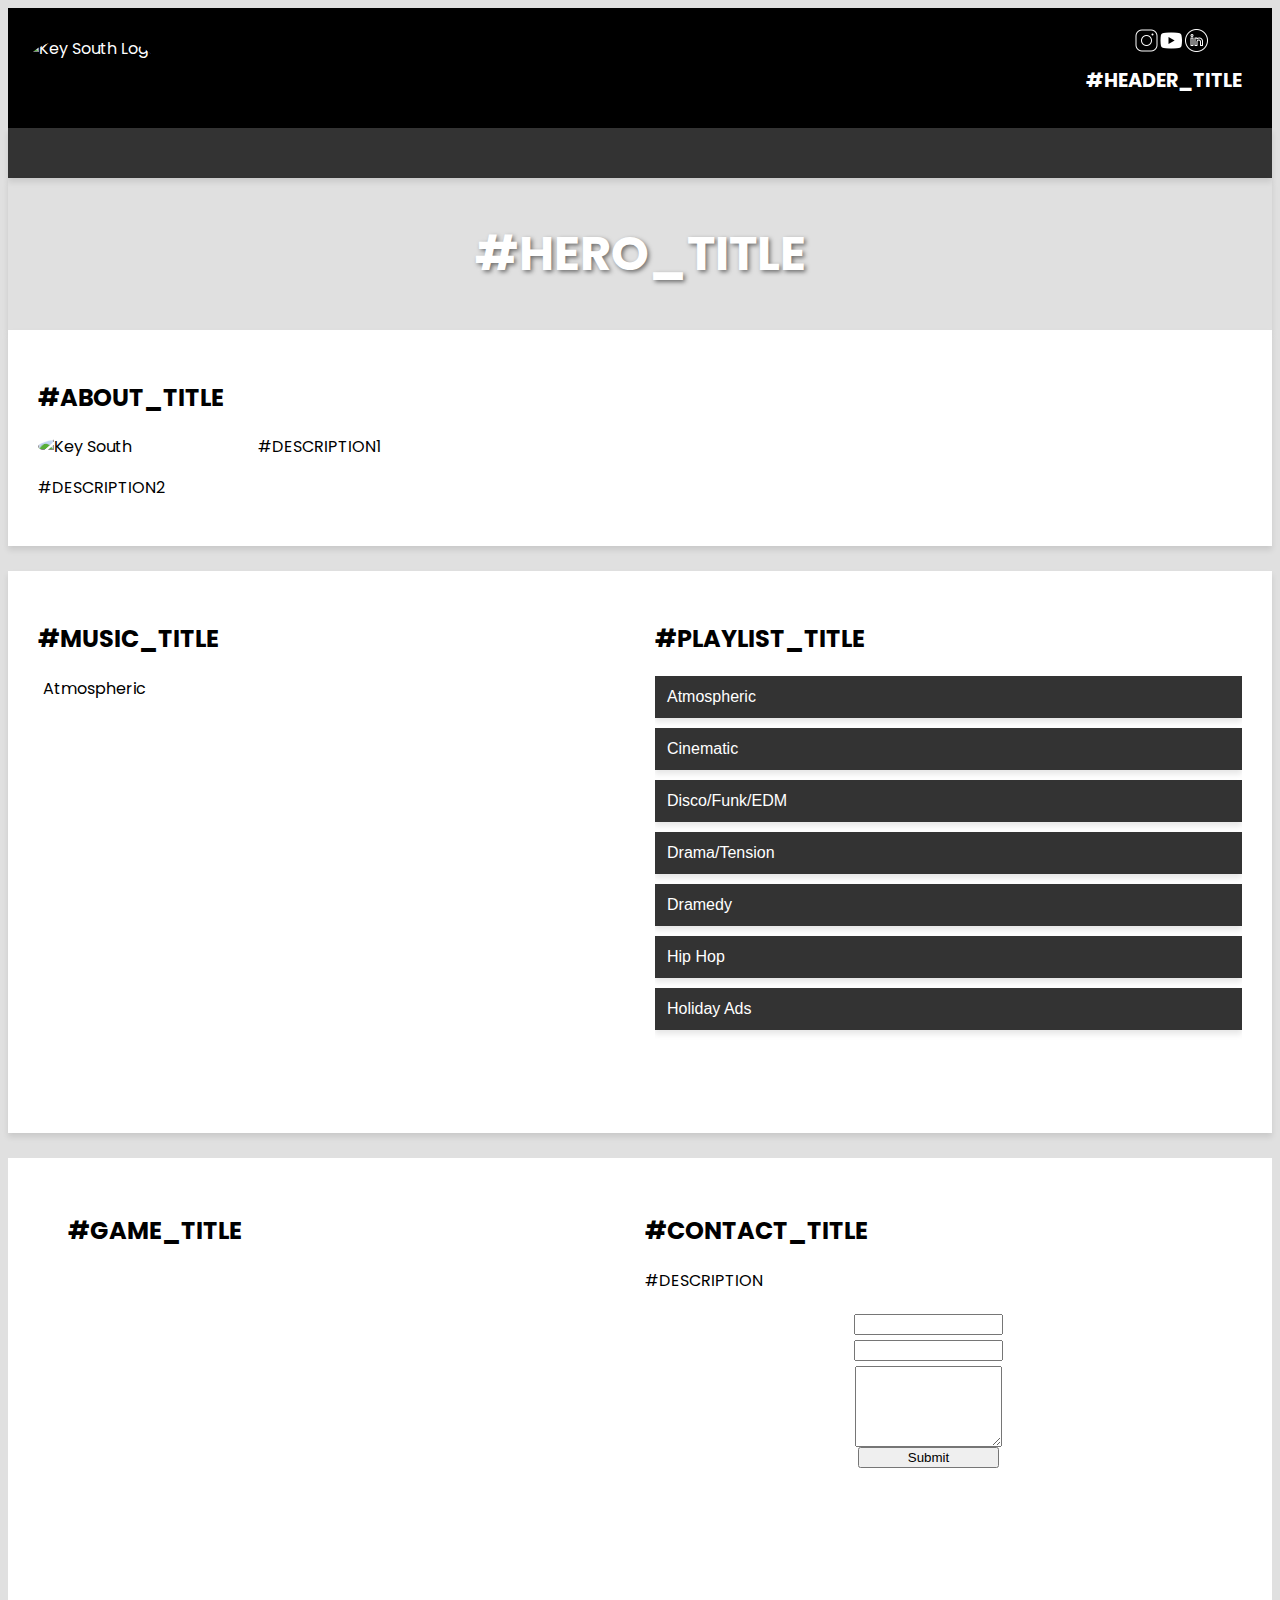
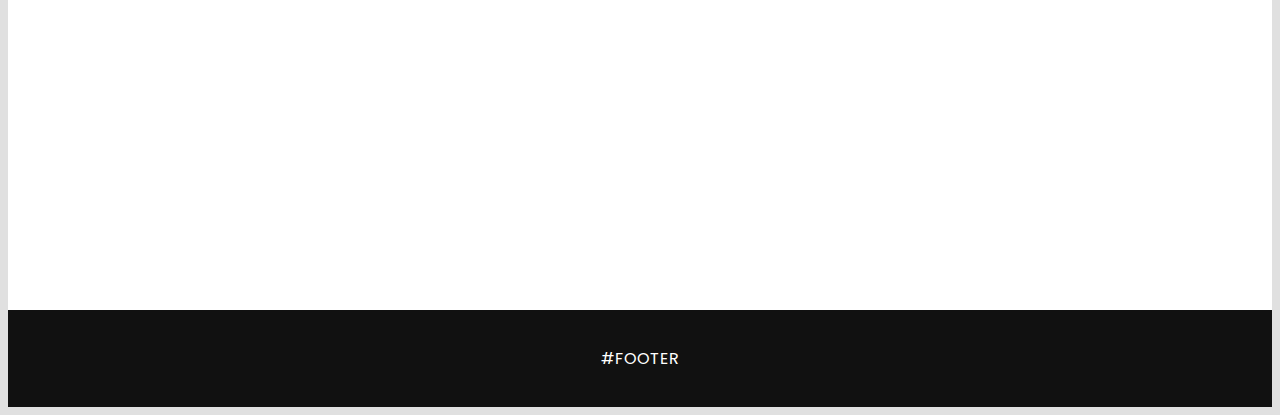
==== index.html @ bb74973c "updates" ====
<!DOCTYPE html>
<html lang="en">
<head>
  <meta charset="UTF-8">
  <meta name="viewport" content="width=device-width, initial-scale=1.0">
  <title>Key South - Music Composer</title>
  <link rel="preconnect" href="https://fonts.googleapis.com">
  <link rel="preconnect" href="https://fonts.gstatic.com" crossorigin>
  <link href="https://fonts.googleapis.com/css?family=Poppins&display=swap" rel="stylesheet">
  <link href="/css/styles.css" rel="stylesheet">
  <script src="scripts/main.js" defer></script>
  <script src="https://www.google.com/recaptcha/api.js" async defer></script>
</head>
<body>
  <header>
    <img src="img/key south logo.png" alt="Key South Logo">
    <div>
      <div class="social-media">
        <a href="#" target="_blank" class="instagram" aria-label="Instagram" style="background-image: url('img/instagram-icon.png');"></a>
        <a href="#" target="_blank" class="youtube" aria-label="YouTube" style="background-image: url('img/youtube-icon.png');"></a>
        <a href="#" target="_blank" class="linkedin" aria-label="LinkedIn" style="background-image: url('img/linkedin-icon.png');"></a>
      </div>
      <h1>#HEADER_TITLE</h1>
    </div>
  </header>
  <nav>
    <a href="#about" class="nav-button"></a>
    <a href="#music" class="nav-button"></a>
    <a href="#contact" class="nav-button"></a>
  </nav>
  <section id="hero" style="background-image: url('img/Best-Epic-Music-Tracks.avif');">
    <h2>
      <span>#HERO_TITLE</span>
    </h2>
  </section>  
  <section id="about">
    <h2>#ABOUT_TITLE</h2>
    <img src="img/Profile.jpg" alt="Key South">
    <p>
      #DESCRIPTION1
    </p>
    <p>
      #DESCRIPTION2
    </p>
    <div class="clear"></div>
  </section>
  <br />
  <section id="music">
    <div id="player">
      <h2>#MUSIC_TITLE</h2>
      <!-- Add the now playing labels here -->
      <div class="now-playing">
        <span class="now-playing-label"></span>
        <span id="playlist-name">Atmospheric</span>
      </div>
      <iframe id="disco-playlist" name="disco-playlist" allowfullscreen frameborder="0" class="disco-embed" src="https://ensource-one-llc.disco.ac/e/p/13102854?download=false&s=IC1NhP86jCyRryVDad3Dzv-uoXY%3AMqvPhbuG&artwork=true&color=%2332B57C&theme=white" width="100%" height="395"></iframe>
      
      <div id="spinner-overlay">
        <div id="spinner">
          <div></div>
        </div>
      </div>
    </div>
    <div id="playlist">
      <h2>#PLAYLIST_TITLE</h2>
      <div id="playlist-container">
        <!-- Playlist buttons will be generated here -->
      </div>
    </div>
  </section>
  <br />
  <section id="contact">
    <div id="wordle">
      <h2>#GAME_TITLE</h2>
      <iframe src="https://www.nytimes.com/games/wordle/index.html" width="100%" height="600" frameborder="0"></iframe>
    </div>
    <div id="contact-form">
      <h2>#CONTACT_TITLE</h2>
      <p>#DESCRIPTION</p>
    <form action="https://formspree.io/f/xjvdodnz" method="POST">
      <label for="name"></label>
      <input type="text" id="name" name="name" required>  
      <label for="email"></label>
      <input type="email" id="email" name="email" required>
      <input type="text" name="honeypot" id="honeypot" style="display:none;">

      <label for="message"></label>
      <textarea id="message" name="message" rows="5" cols="40" required></textarea>
      <!-- reCaptcha, just before the submit button -->
      <div class="g-recaptcha" data-sitekey="6LdzvQolAAAAALzjyNTh4smL-ViNUldTHqeiOvYs"></div>
      <input type="submit" value="Submit">
    </form>
    </div>
  </section>
  <footer>
    <p>#FOOTER</p>
  </footer>
</body>
</html>
---- css/styles.css ----
body {
    font-family: 'Poppins', Arial, sans-serif;
    background-color: #e0e0e0;
    -webkit-animation-delay: 0.1s;
    -webkit-animation-name: fontfix;
    -webkit-animation-duration: 0.1s;
    -webkit-animation-iteration-count: 1;
    -webkit-animation-timing-function: linear;
  }
  
  header {
    display: flex;
    align-items: center;
    justify-content: space-between;
    padding: 15px;
    background-color: #000000;
    color: #fff;
    height: 90px; /* Adjust height to accommodate social media icons */
  }
  
  header img {
    height: 65px;
    border-radius: 50%;
  }
  
  header h1 {
    margin-right: 15px;
    font-size: 1.2rem; /* Adjust font size */
  }
  
  header .social-media {
    display: flex;
    align-items: center; /* Add this to center align the items vertically */
    justify-content: center; /* Add this to center align the items horizontally */
    height: 50%;
  }
  
  header .social-media a {
    display: inline-block;
    width: 25px;
    height: 25px;
    text-align: right;
    background-size: contain;
    background-repeat: no-repeat;
    background-position: center;
  }
  
  /* header .social-media a.instagram {
    background-image: url('https://github.com/gt2baller/gt2baller.github.io/blob/main/img/instagram-icon.png');
  }
  
  header .social-media a.youtube {
    background-image: url('https://github.com/gt2baller/gt2baller.github.io/blob/main/img/youtube-icon.png');
  }
  
  header .social-media a.linkedin {
    background-image: url('https://github.com/gt2baller/gt2baller.github.io/blob/main/img/linkedin-icon.png');
  } */
  
  nav {
    display: flex;
    justify-content: space-around;
    background-color: #333;
    padding: 5px;
    height: 40px;
    box-shadow: 0 4px 6px rgba(0, 0, 0, 0.1);
  }
  
  .nav-button {
    color: #fff;
    text-decoration: none;
    display: flex;
    flex-grow: 1;
    height: 100%;
    justify-content: center;
    align-items: center;
  }
  
  .nav-button:hover {
    background-color: #444;
    color: #d5d5d5;
    cursor: pointer;
  }
  
  #hero {
    box-shadow: 0 4px 6px rgba(0, 0, 0, 0.1);
    background-size: contain;
    background-repeat: no-repeat;
    background-position: center;
    display: flex;
    align-items: center;
    justify-content: center;
  }
  
  #hero h2 {
    color: #fff;
    font-size: 3rem;
    text-shadow: 2px 2px 4px rgba(0, 0, 0, 0.5);
  }
  
  #about {
    padding: 30px;
    background-color: #fff;
    box-shadow: 0 4px 6px rgba(0, 0, 0, 0.1);
  }
  
  #about img {
    float: left;
    margin-right: 20px;
    width: 200px;
    border-radius: 50%;
  }
  
  .clear {
    clear: both;
  }
  
  #music {
    padding: 30px;
    background-color: #fff;
    display: flex;
    box-shadow: 0 4px 6px rgba(0, 0, 0, 0.1);
  }
  
  #music #player {
    position: relative;
    flex: 1;
    margin-right: 30px;
  }
  
  #music #playlist {
    flex: 1; 
    height: 450px; 
  }
  #music #playlist #playlist-container {
    height: 100%; 
    overflow-y: auto; 
    overflow-x: hidden;
  }
  
  /* Styles for now playing labels */
  .now-playing {
    display: flex;
    align-items: center;
    margin-top: 15px;
  }

  .now-playing-label {
    color: red;
    font-weight: bold;
    margin-right: 5px;
    animation: pulse 1s infinite;
  }

  @keyframes pulse {
    0% {
      opacity: 1;
    }
    50% {
      opacity: 0.5;
    }
    100% {
      opacity: 1;
    }
  }
  
  #spinner-overlay {
    display: none; 
    position: absolute; 
    top: 0; 
    left: 0; 
    width: 100%; 
    height: 100%; 
    background-color: rgba(255, 255, 255, 0.8); 
    z-index: 100;
  }
  
  #spinner-overlay #spinner {
    position: absolute; 
    top: 50%; 
    left: 50%; 
    transform: translate(-50%, -50%);
  }

  #spinner-overlay #spinner div {
    border: 6px solid #f3f3f3; 
    border-top: 6px solid #e53946; 
    border-radius: 50%; 
    width: 50px; 
    height: 50px; 
    animation: spin 1s linear infinite;
  }
  
  @keyframes spin {
    0% { transform: rotate(0deg); }
    100% { transform: rotate(360deg); }
  }
  
  .playlist-button {
    display: block;
    width: 100%;
    padding: 12px;
    font-size: 16px;
    text-align: left;
    text-decoration: none;
    border: none;
    background-color: #333;
    color: #fff;
    cursor: pointer;
    transition: background-color 0.3s ease;
    box-shadow: 0 4px 6px rgba(0, 0, 0, 0.1);
  }
  
  .playlist-button:hover {
    background-color: #e53946;
  }
  
  .playlist-button + .playlist-button {
    margin-top: 10px;
  }
  
  /*
  Contact Form
  */
  #contact {
    padding: 30px;
    background-color: #fff;
  }

  #contact form {
    display: flex; 
    flex-direction: column; 
    align-items: center;
  }
  

  #contact form label {
    margin-bottom: 5px;
    width: 25%;
  }
  
  #contact form input {
    display: flex; 
    flex-direction: column; 
    align-items: center;
    width: 25%;
  }

  #contact form textarea {
    width: 25%;
  }

  /* Existing CSS */
/* ... */

#contact {
  padding: 30px;
  background-color: #fff;
  display: flex;
}

#contact > div {
  flex: 1;
}

#contact-form {
  padding: 5px;
  padding-right: 30px;
}

#wordle {
  padding: 5px;
  padding-left: 30px;
}

#wordle h3 {
  margin-bottom: 15px;
}

@media (max-width: 768px) {
  #contact {
    flex-direction: column;
  }
  
  #contact > div {
    flex: none;
  }

  #contact-form {
    padding-right: 0;
  }

  #wordle {
    padding-left: 0;
    margin-top: 30px;
  }
}


  /*
  Footer
  */
  
  @-webkit-keyframes fontfix {
    from { opacity: 1; }
    to   { opacity: 1; }
}
  
  footer {
    background-color: #111;
    color: #fff;
    text-align: center;
    padding: 20px;
  }  

  /* Responsive styles for mobile devices */
@media screen and (max-width: 768px) {

    header {
        flex-direction: column;
        height: auto;
      }
    
      header img {
        margin-bottom: 10px;
      }
    
      header h1 {
        font-size: 1rem;
        margin: 0 15px 10px;
      }
    
      header .social-media {
        margin-bottom: 10px;
      }
    
      header .social-media a {
        margin-left: 3px;
        width: 20px;
        height: 20px;
      }
    
    nav {
        flex-wrap: wrap;
        height: auto;
    }
    
    .nav-button {
        flex: 1 1 50%;
        text-align: center;
        padding: 8px;
    }
    
    #hero h2 {
        font-size: 2rem;
        padding: 20px;
    }
    
    #about img {
        float: none;
        margin: 0 auto 20px;
        display: block;
    }
    
    #music {
        flex-direction: column;
    }
    
    #music div {
        margin-right: 0;
        margin-bottom: 30px;
    }
    
    #music div:last-child {
        margin-bottom: 0;
    }
  
    #music #playlist {
      max-height: none;
    }
  
    .playlist-button {
      font-size: 14px;
      padding: 10px;
    }
    
  #contact form label {
    width: 75%;
  }

  #contact form input {
    width: 75%;
  }

  #contact form textarea {
    width: 75%;
  }
}
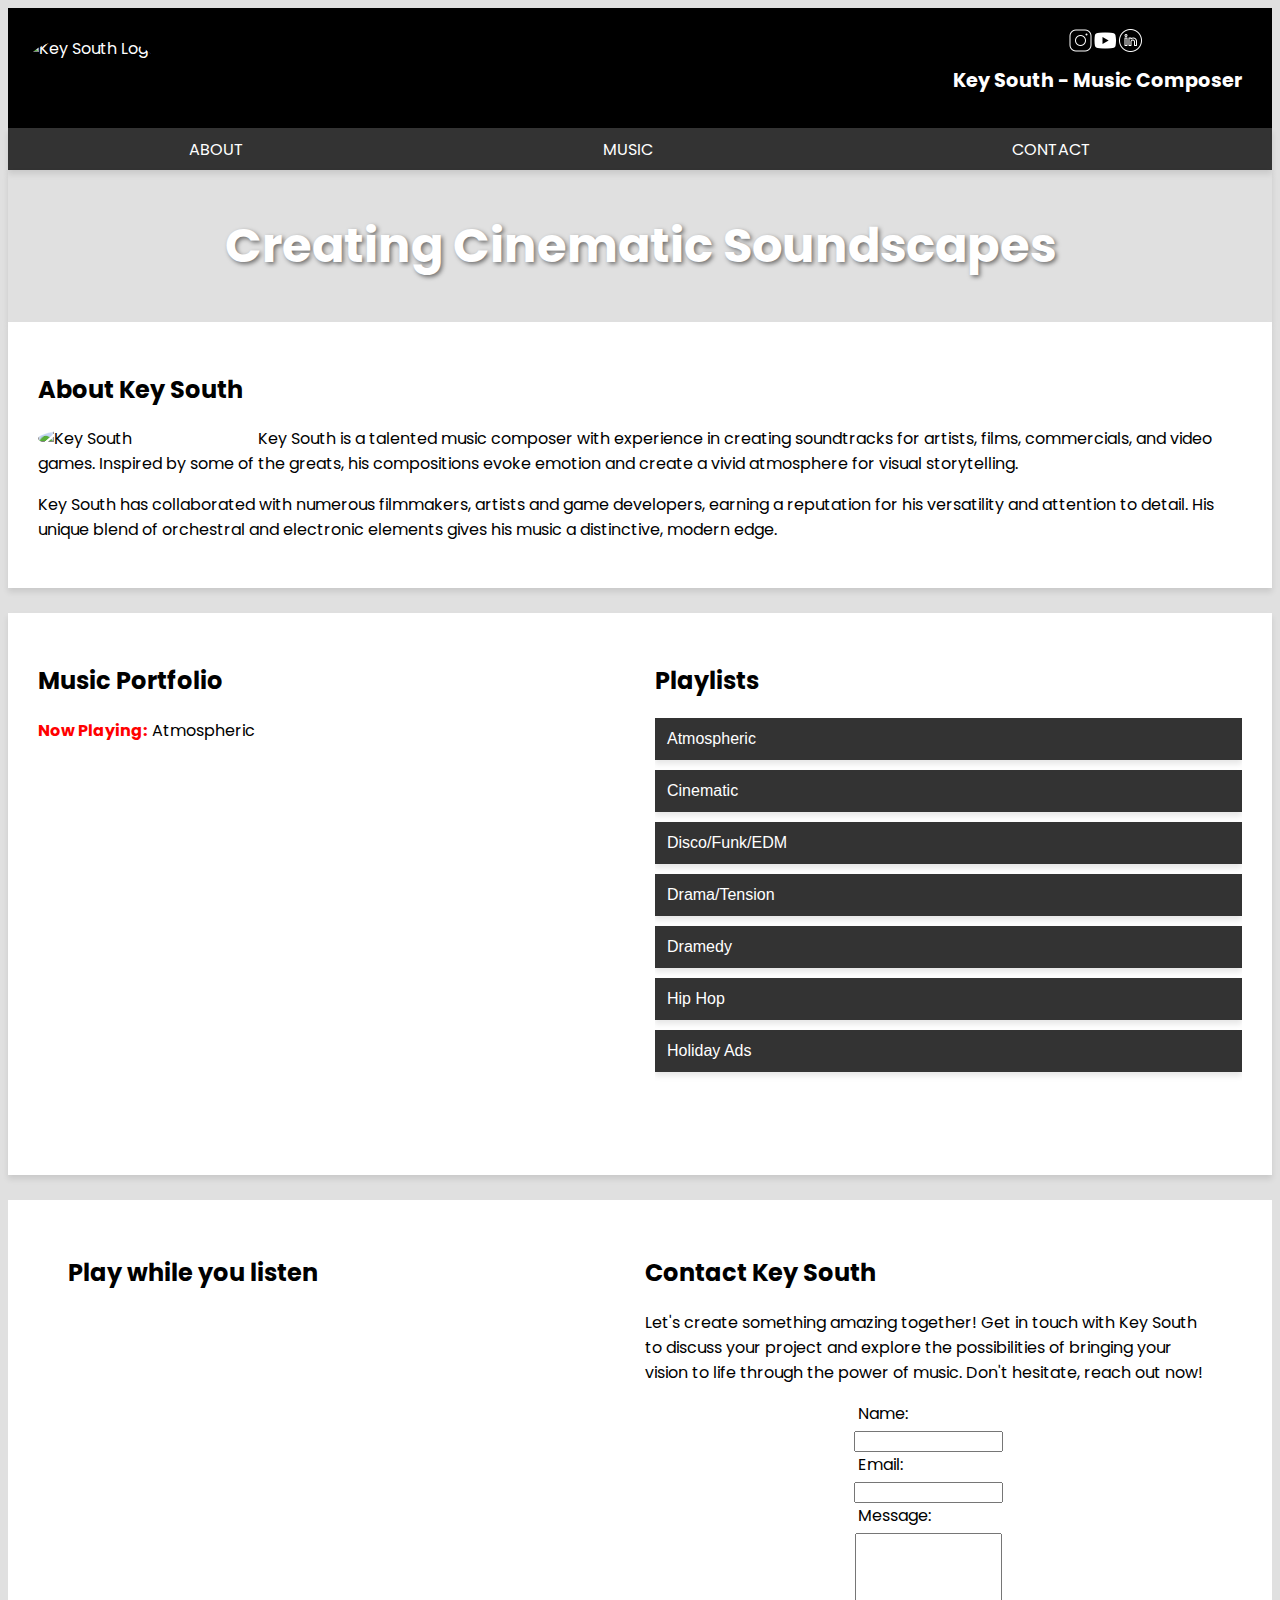
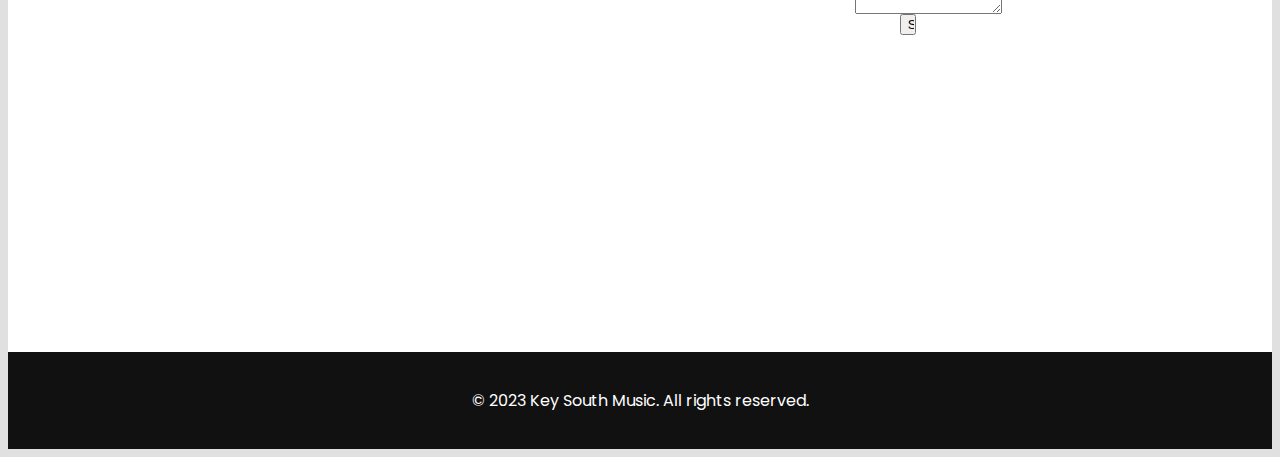
==== commit 1e4b4f84: "updates" ====
--- a/index.html
+++ b/index.html
@@ -24,9 +24,12 @@
     </div>
   </header>
   <nav>
-    <a href="#about" class="nav-button"></a>
-    <a href="#music" class="nav-button"></a>
-    <a href="#contact" class="nav-button"></a>
+    <button id="menu-button" class="menu-button">&#9776;</button>
+    <div id="dropdown-container" class="dropdown-container">
+      <a href="#about" class="nav-button"></a>
+      <a href="#music" class="nav-button"></a>
+      <a href="#contact" class="nav-button"></a>
+    </div>
   </nav>
   <section id="hero" style="background-image: url('img/Best-Epic-Music-Tracks.avif');">
     <h2>
@@ -72,7 +75,7 @@
   <section id="contact">
     <div id="wordle">
       <h2>#GAME_TITLE</h2>
-      <iframe src="https://www.nytimes.com/games/wordle/index.html" width="100%" height="600" frameborder="0"></iframe>
+      <iframe src="assets/WordleMobile" width="100%" height="600" frameborder="0"></iframe>
     </div>
     <div id="contact-form">
       <h2>#CONTACT_TITLE</h2>
@@ -87,7 +90,9 @@
       <label for="message"></label>
       <textarea id="message" name="message" rows="5" cols="40" required></textarea>
       <!-- reCaptcha, just before the submit button -->
+      <span/>
       <div class="g-recaptcha" data-sitekey="6LdzvQolAAAAALzjyNTh4smL-ViNUldTHqeiOvYs"></div>
+      <span/>
       <input type="submit" value="Submit">
     </form>
     </div>
--- a/css/styles.css
+++ b/css/styles.css
@@ -58,10 +58,9 @@
   } */
   
   nav {
-    display: flex;
     justify-content: space-around;
     background-color: #333;
-    padding: 5px;
+    padding: 1px;
     height: 40px;
     box-shadow: 0 4px 6px rgba(0, 0, 0, 0.1);
   }
@@ -71,7 +70,7 @@
     text-decoration: none;
     display: flex;
     flex-grow: 1;
-    height: 100%;
+    height: 40px;
     justify-content: center;
     align-items: center;
   }
@@ -81,6 +80,69 @@
     color: #d5d5d5;
     cursor: pointer;
   }
+
+  .nav-button:nth-child(1) {
+    transition-delay: 0.1s;
+  }
+  
+  .nav-button:nth-child(2) {
+    transition-delay: 0.2s;
+  }
+  
+  .nav-button:nth-child(3) {
+    transition-delay: 0.3s;
+  }
+  
+  .menu-button {
+    display: none;
+    background-color: transparent;
+    border: none;
+    color: #fff;
+    font-size: 24px;
+    cursor: pointer;
+  }
+  
+  .dropdown-container {
+    display: flex;
+  }
+  /* Add this rule for the nav-button when the dropdown-container is active */
+  .dropdown-container.active .nav-button {
+    opacity: 1;
+    transform: translateY(0);
+  }
+  
+  @media screen and (max-width: 768px) { 
+    .nav-button {
+      opacity: 0;
+      transform: translateY(-20px);
+      transition: opacity 0.5s, transform 0.5s;
+    }
+
+    .menu-button {
+      display: block;
+      width: 100%;
+    }
+  
+    .dropdown-container {
+      display: none;
+      flex-direction: column;
+      width: 100%;
+      top: 100%;
+      left: 0;
+      right: 0;
+      z-index: 1;
+    }
+  
+    .dropdown-container a {
+      display: block;
+      padding: 8px 16px;
+    }
+  
+    .dropdown-container.active {
+      display: flex;
+    }
+  }
+  
   
   #hero {
     box-shadow: 0 4px 6px rgba(0, 0, 0, 0.1);
@@ -137,7 +199,7 @@
     overflow-y: auto; 
     overflow-x: hidden;
   }
-  
+
   /* Styles for now playing labels */
   .now-playing {
     display: flex;
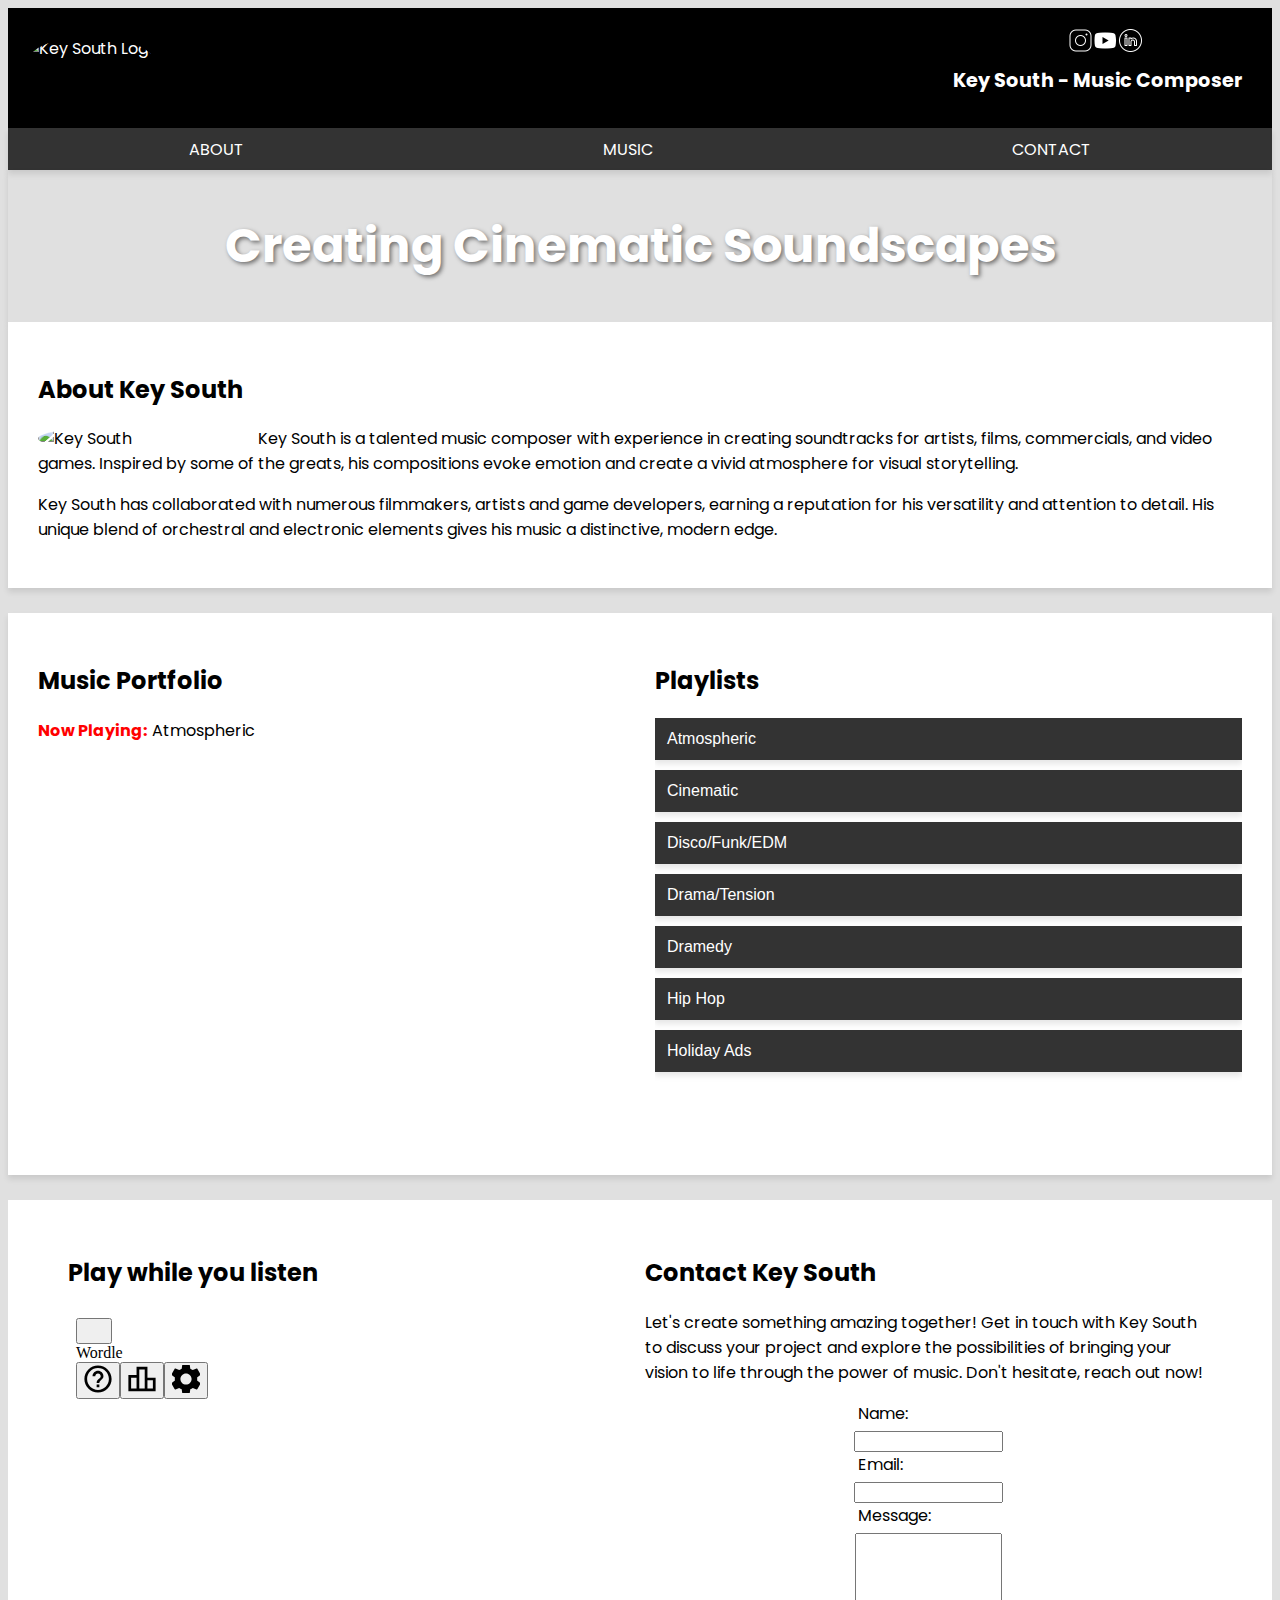
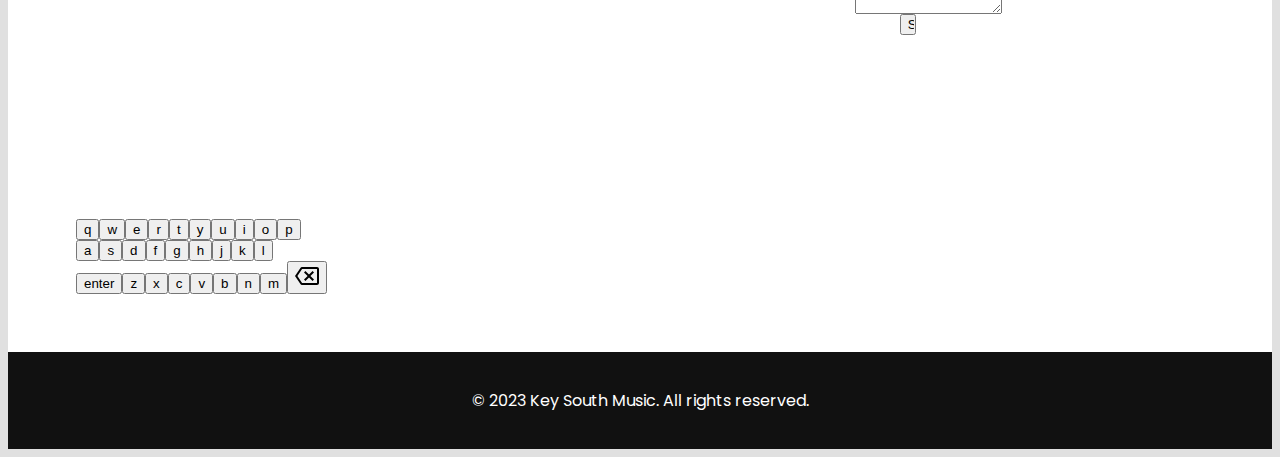
==== commit 7627364a: "updates" ====
--- a/index.html
+++ b/index.html
@@ -75,7 +75,7 @@
   <section id="contact">
     <div id="wordle">
       <h2>#GAME_TITLE</h2>
-      <iframe src="assets/WordleMobile" width="100%" height="600" frameborder="0"></iframe>
+      <iframe src="assets/Wordle.html" width="100%" height="600" frameborder="0"></iframe>
     </div>
     <div id="contact-form">
       <h2>#CONTACT_TITLE</h2>
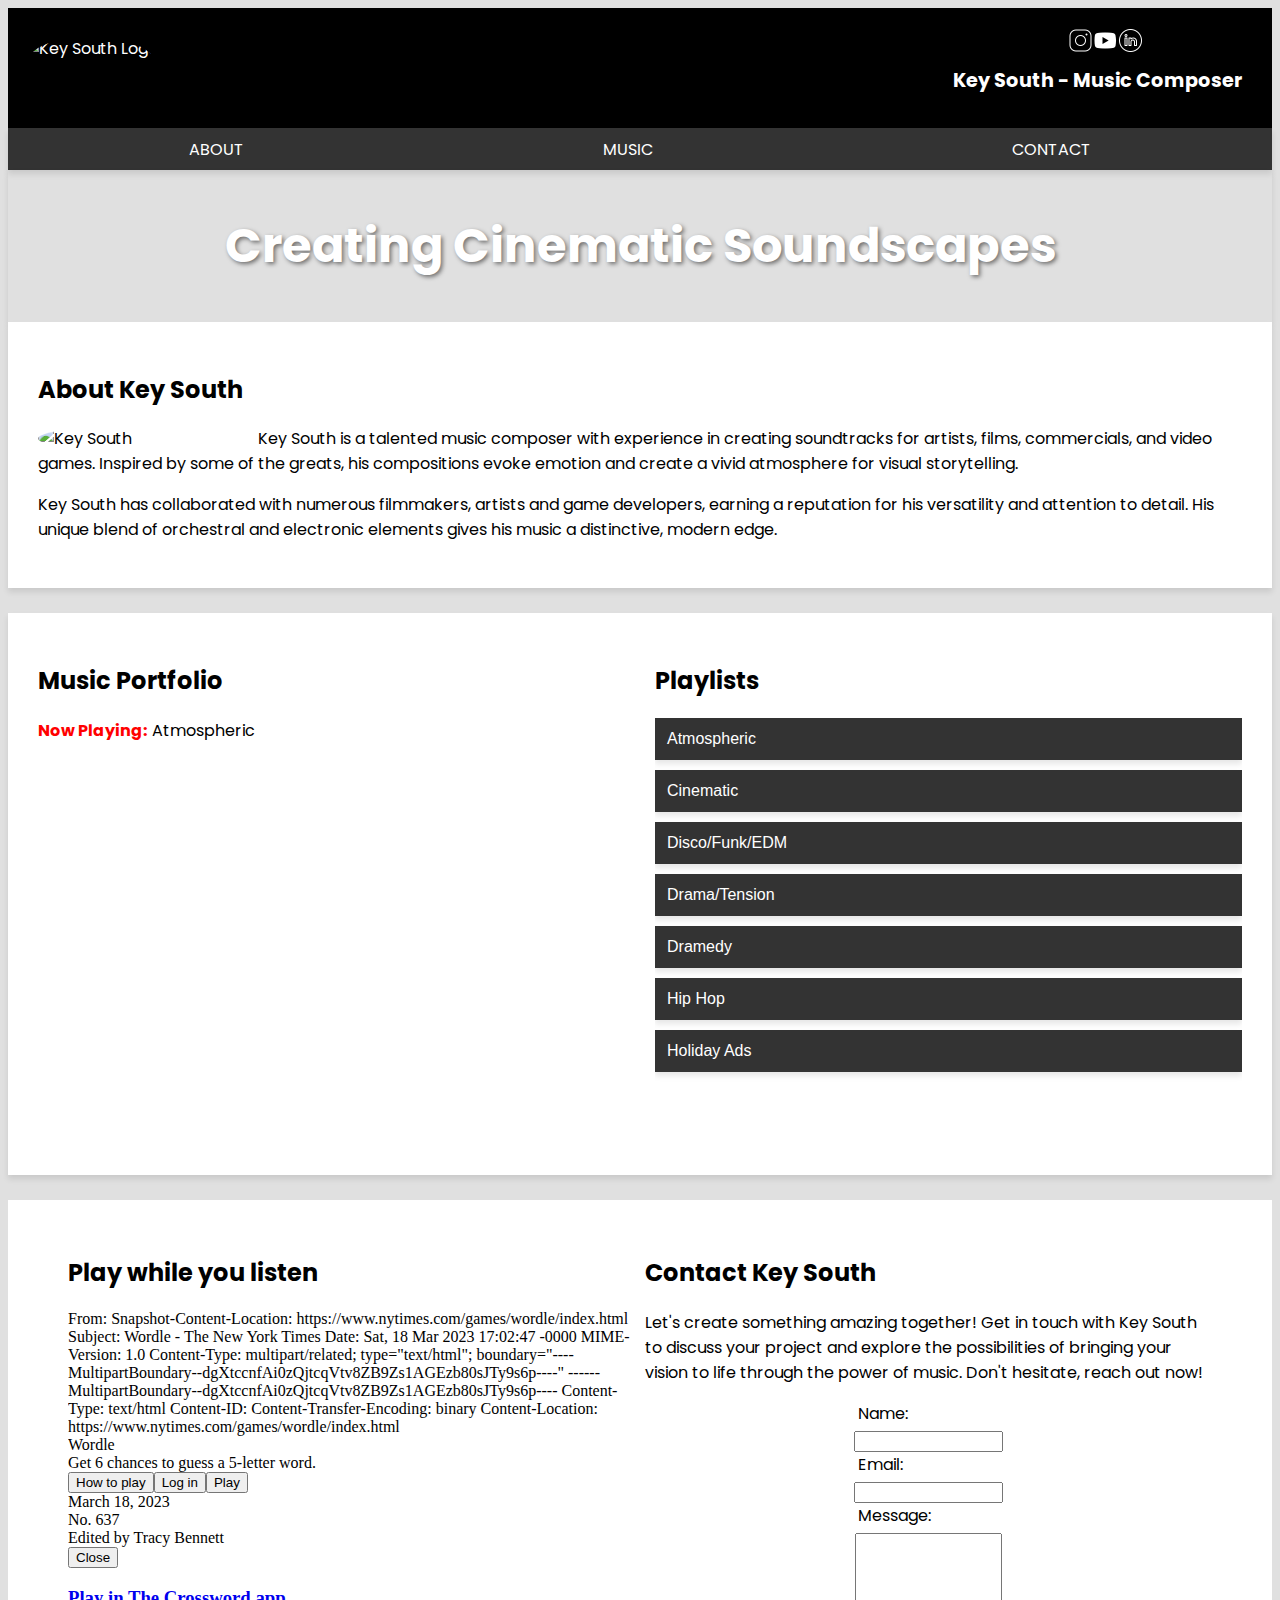
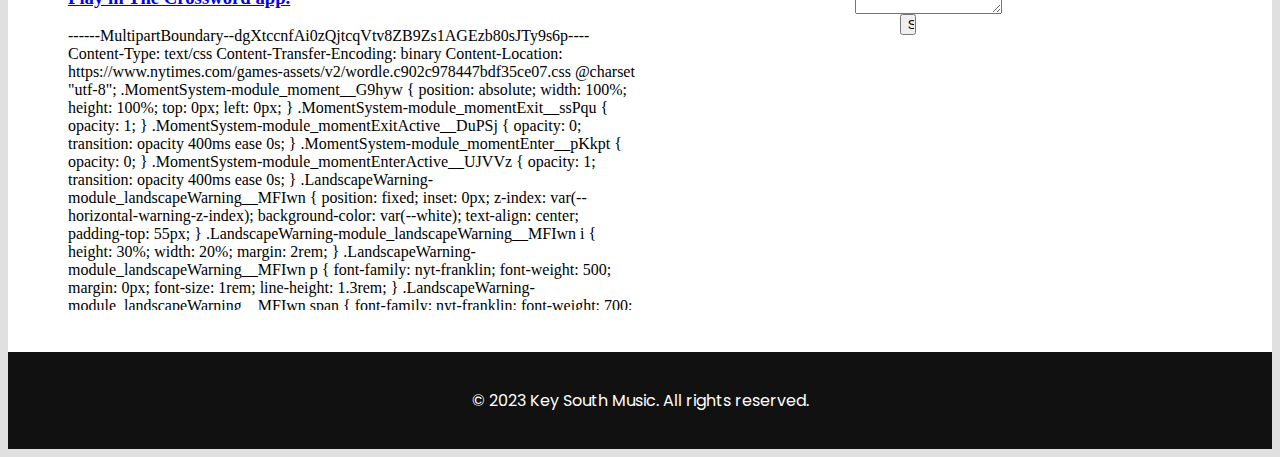
==== commit b2c80219: "updates" ====
--- a/index.html
+++ b/index.html
@@ -75,7 +75,7 @@
   <section id="contact">
     <div id="wordle">
       <h2>#GAME_TITLE</h2>
-      <iframe src="assets/Wordle.html" width="100%" height="600" frameborder="0"></iframe>
+      <iframe src="assets/WordleMobile.html" width="100%" height="600" frameborder="0"></iframe>
     </div>
     <div id="contact-form">
       <h2>#CONTACT_TITLE</h2>
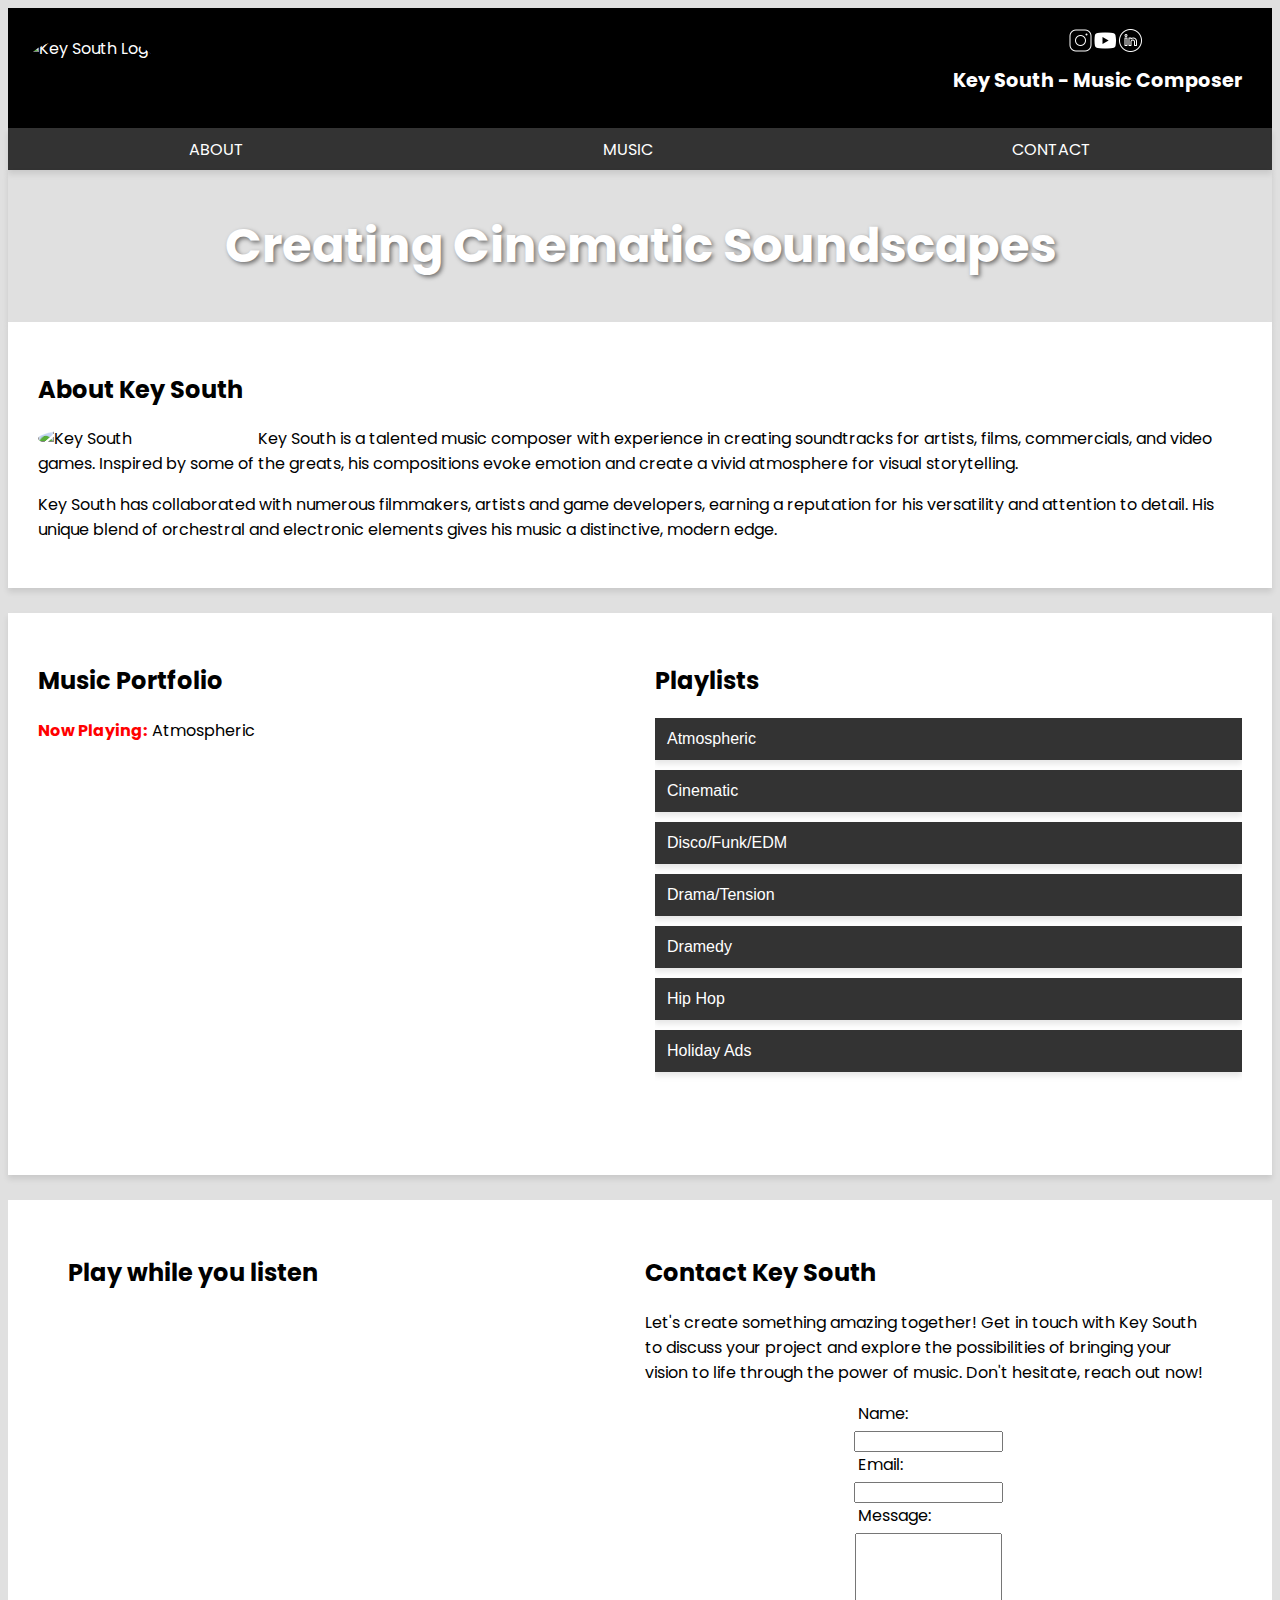
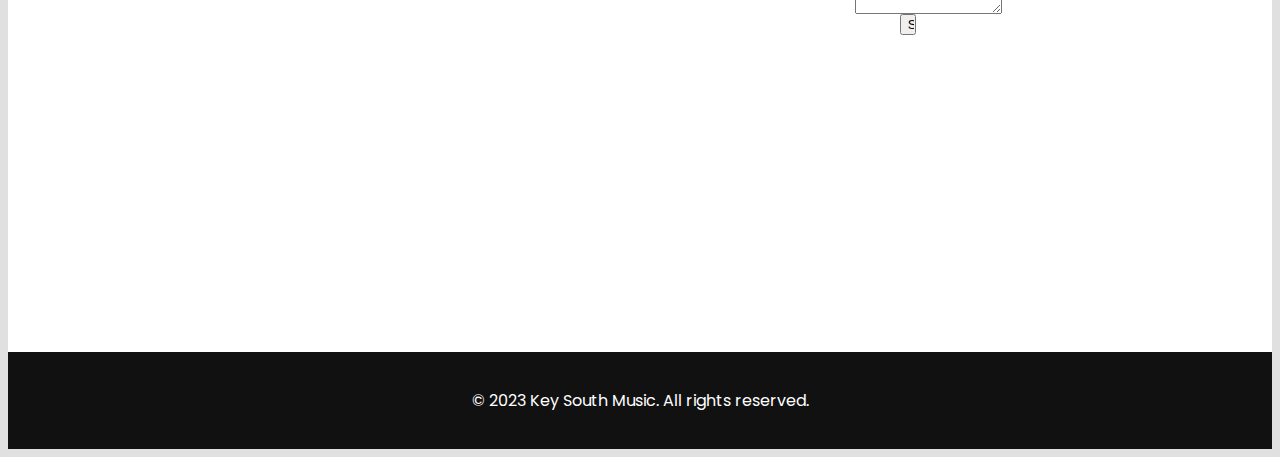
==== commit b6cfad96: "updates" ====
--- a/index.html
+++ b/index.html
@@ -75,12 +75,12 @@
   <section id="contact">
     <div id="wordle">
       <h2>#GAME_TITLE</h2>
-      <iframe src="assets/WordleMobile.html" width="100%" height="600" frameborder="0"></iframe>
+      <iframe src="https://chaoticplay.itch.io/word-play" width="100%" height="600" frameborder="0"></iframe>
     </div>
     <div id="contact-form">
       <h2>#CONTACT_TITLE</h2>
       <p>#DESCRIPTION</p>
-    <form action="https://formspree.io/f/xjvdodnz" method="POST">
+    <form action="https://www.phoodle.net/" method="POST">
       <label for="name"></label>
       <input type="text" id="name" name="name" required>  
       <label for="email"></label>
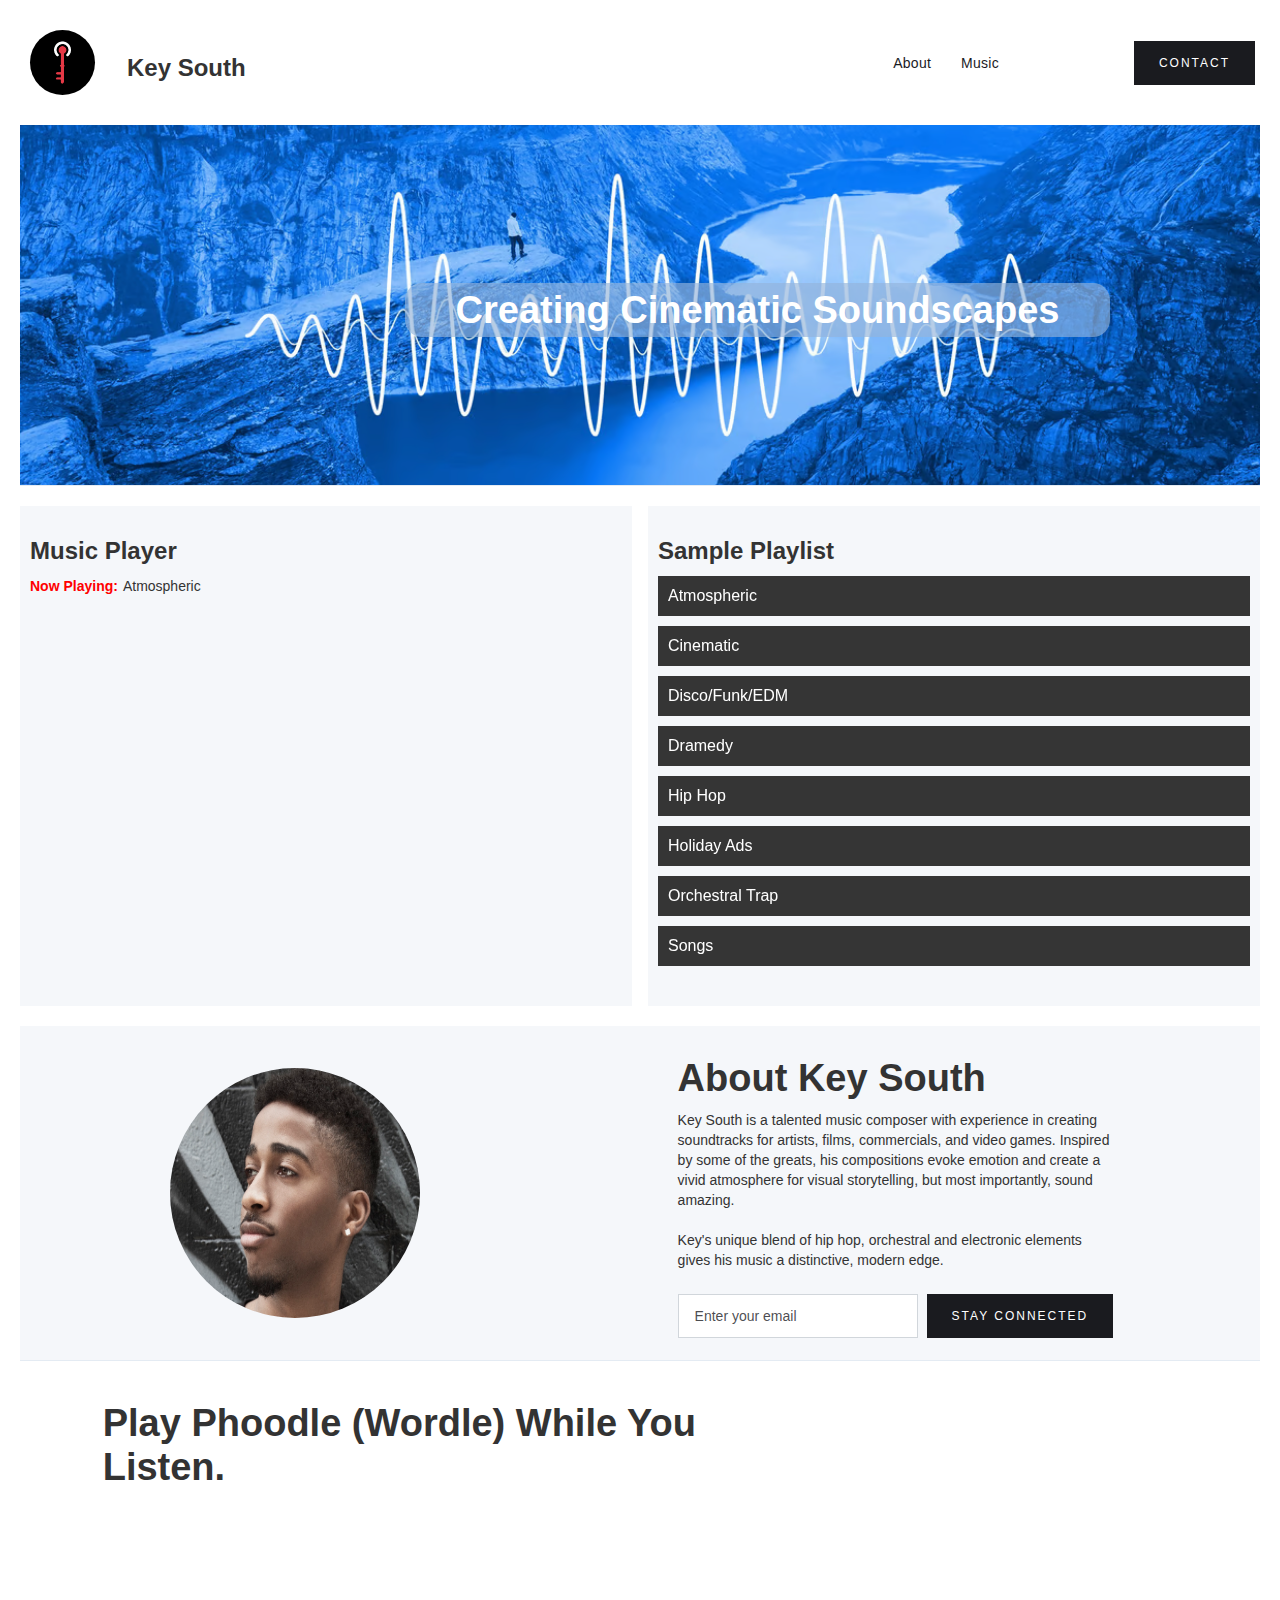
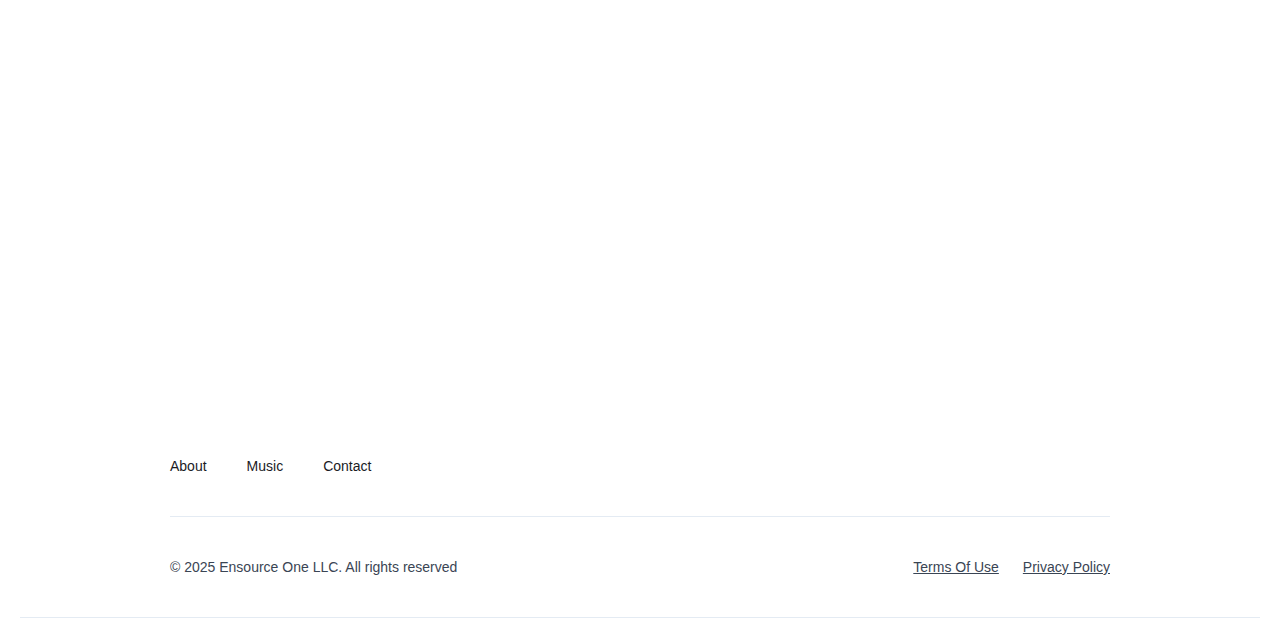
==== commit 16933d99: "initial commit - new site" ====
--- a/index.html
+++ b/index.html
@@ -1,104 +1,230 @@
-<!DOCTYPE html>
-<html lang="en">
+<!DOCTYPE html><!--  This site was created in Webflow. https://webflow.com  --><!--  Last Published: Sun Apr 13 2025 18:25:50 GMT+0000 (Coordinated Universal Time)  -->
+<html data-wf-page="67d7487b37d59632f0e9ec20" data-wf-site="67d7487b37d59632f0e9ec19">
 <head>
-  <meta charset="UTF-8">
-  <meta name="viewport" content="width=device-width, initial-scale=1.0">
-  <title>Key South - Music Composer</title>
-  <link rel="preconnect" href="https://fonts.googleapis.com">
-  <link rel="preconnect" href="https://fonts.gstatic.com" crossorigin>
-  <link href="https://fonts.googleapis.com/css?family=Poppins&display=swap" rel="stylesheet">
-  <link href="/css/styles.css" rel="stylesheet">
-  <script src="scripts/main.js" defer></script>
-  <script src="https://www.google.com/recaptcha/api.js" async defer></script>
+  <meta charset="utf-8">
+  <title>Key South</title>
+  <meta content="width=device-width, initial-scale=1" name="viewport">
+  <meta content="Webflow" name="generator">
+  <link href="css/normalize.css" rel="stylesheet" type="text/css">
+  <link href="css/webflow.css" rel="stylesheet" type="text/css">
+  <link href="css/key-south-302fd8.webflow.css" rel="stylesheet" type="text/css">
+  <link href="https://fonts.googleapis.com" rel="preconnect">
+  <link href="https://fonts.gstatic.com" rel="preconnect" crossorigin="anonymous">
+  <script src="https://ajax.googleapis.com/ajax/libs/webfont/1.6.26/webfont.js" type="text/javascript"></script>
+  <script type="text/javascript">WebFont.load({  google: {    families: ["Droid Sans:400,700","Open Sans:300,300italic,400,400italic,600,600italic,700,700italic,800,800italic","Varela:400","Lato:100,100italic,300,300italic,400,400italic,700,700italic,900,900italic"]  }});</script>
+  <script type="text/javascript">!function(o,c){var n=c.documentElement,t=" w-mod-";n.className+=t+"js",("ontouchstart"in o||o.DocumentTouch&&c instanceof DocumentTouch)&&(n.className+=t+"touch")}(window,document);</script>
+  <link href="images/favicon.ico" rel="shortcut icon" type="image/x-icon">
+  <link href="images/webclip.png" rel="apple-touch-icon">
 </head>
-<body>
-  <header>
-    <img src="img/key south logo.png" alt="Key South Logo">
-    <div>
-      <div class="social-media">
-        <a href="#" target="_blank" class="instagram" aria-label="Instagram" style="background-image: url('img/instagram-icon.png');"></a>
-        <a href="#" target="_blank" class="youtube" aria-label="YouTube" style="background-image: url('img/youtube-icon.png');"></a>
-        <a href="#" target="_blank" class="linkedin" aria-label="LinkedIn" style="background-image: url('img/linkedin-icon.png');"></a>
-      </div>
-      <h1>#HEADER_TITLE</h1>
-    </div>
-  </header>
-  <nav>
-    <button id="menu-button" class="menu-button">&#9776;</button>
-    <div id="dropdown-container" class="dropdown-container">
-      <a href="#about" class="nav-button"></a>
-      <a href="#music" class="nav-button"></a>
-      <a href="#contact" class="nav-button"></a>
-    </div>
-  </nav>
-  <section id="hero" style="background-image: url('img/Best-Epic-Music-Tracks.avif');">
-    <h2>
-      <span>#HERO_TITLE</span>
-    </h2>
-  </section>  
-  <section id="about">
-    <h2>#ABOUT_TITLE</h2>
-    <img src="img/Profile.jpg" alt="Key South">
-    <p>
-      #DESCRIPTION1
-    </p>
-    <p>
-      #DESCRIPTION2
-    </p>
-    <div class="clear"></div>
+<body class="body">
+  <div class="navbar-no-shadow">
+    <div data-animation="default" data-collapse="medium" data-duration="400" data-easing="ease" data-easing2="ease" role="banner" class="navbar-no-shadow-container w-nav">
+      <div class="container-regular">
+        <div class="navbar-wrapper">
+          <div class="w-layout-hflex brand-wrapper">
+            <a href="index.html" aria-current="page" class="navbar-brand w-nav-brand w--current"></a>
+            <h3>Key South</h3>
+          </div>
+          <nav role="navigation" class="nav-menu-wrapper w-nav-menu">
+            <ul role="list" class="nav-menu w-list-unstyled">
+              <li>
+                <a href="#about-section" class="nav-link">About</a>
+              </li>
+              <li>
+                <a href="#music-section" class="nav-link">Music</a>
+              </li>
+              <li class="mobile-margin-top-10">
+                <div class="nav-button-wrapper">
+                  <a href="contact.html" class="button-primary w-button">Contact</a>
+                </div>
+              </li>
+            </ul>
+          </nav>
+          <div class="menu-button w-nav-button">
+            <div class="w-icon-nav-menu"></div>
+          </div>
+        </div>
+      </div>
+    </div>
+  </div>
+  <section class="hero-heading-left">
+    <div class="container">
+      <div class="hero-wrapper">
+        <h1 class="heading">Creating Cinematic Soundscapes</h1>
+      </div>
+    </div>
   </section>
-  <br />
-  <section id="music">
-    <div id="player">
-      <h2>#MUSIC_TITLE</h2>
-      <!-- Add the now playing labels here -->
-      <div class="now-playing">
-        <span class="now-playing-label"></span>
-        <span id="playlist-name">Atmospheric</span>
-      </div>
-      <iframe id="disco-playlist" name="disco-playlist" allowfullscreen frameborder="0" class="disco-embed" src="https://ensource-one-llc.disco.ac/e/p/13102854?download=false&s=IC1NhP86jCyRryVDad3Dzv-uoXY%3AMqvPhbuG&artwork=true&color=%2332B57C&theme=white" width="100%" height="395"></iframe>
-      
-      <div id="spinner-overlay">
-        <div id="spinner">
-          <div></div>
-        </div>
-      </div>
-    </div>
-    <div id="playlist">
-      <h2>#PLAYLIST_TITLE</h2>
-      <div id="playlist-container">
-        <!-- Playlist buttons will be generated here -->
+  <div id="music-section" class="w-layout-grid content-grid">
+    <div class="content-block">
+      <div>
+        <h3 class="heading-2">Music Player</h3>
+        <div class="div-block-3">
+          <div class="now-playing-label">Now Playing: </div>
+          <div id="playlist-name">  #NAME</div>
+        </div>
+      </div>
+      <div class="iframe-wrapper" style="position: relative;">
+        <div id="spinner-overlay" style="display: none; position: absolute; top: 0; left: 0; width: 100%; height: 100%; background-color: rgba(255, 255, 255, 0.8); z-index: 100;">
+          <div id="spinner" style="position: absolute; top: 50%; left: 50%; transform: translate(-50%, -50%);">
+            <div style="border: 6px solid #f3f3f3; border-top: 6px solid #e53946; border-radius: 50%; width: 50px; height: 50px; animation: spin 1s linear infinite;"></div>
+          </div>
+        </div>   
+        <div class="disco-embed w-richtext">
+          <div class="w-embed w-iframe"><iframe id="disco-playlist" name="disco-playlist" allowfullscreen="" frameborder="0" class="disco-embed" src="https://ensource-one-llc.disco.ac/e/p/13102854?download=false&s=IC1NhP86jCyRryVDad3Dzv-uoXY%3AMqvPhbuG&artwork=true&color=%2332B57C&theme=white" width="100%" height="395"></iframe></div>
+        </div>
+      </div>
+    </div>
+    <div class="content-block">
+      <div class="div-block">
+        <h3 class="heading-2">Sample Playlist</h3>
+        <div id="playlist-container" class="playlist-container"></div>
+        <ul role="list" class="playlist-list w-list-unstyled"></ul>
+      </div>
+    </div>
+  </div>
+  <section class="hero-subscribe-right">
+    <div class="container">
+      <div id="about-section" class="hero-wrapper-2">
+        <div class="hero-split-2"><img src="images/Profile.jpg" loading="lazy" sizes="(max-width: 1407px) 100vw, 1407px" srcset="images/Profile-p-500.jpg 500w, images/Profile-p-800.jpg 800w, images/Profile-p-1080.jpg 1080w, images/Profile.jpg 1407w" alt="Key South" class="image-2"></div>
+        <div class="hero-split-2">
+          <h1>About Key South</h1>
+          <p class="margin-bottom-24px-2">Key South is a talented music composer with experience in creating soundtracks for artists, films, commercials, and video games. Inspired by some of the greats, his compositions evoke emotion and create a vivid atmosphere for visual storytelling, but most importantly, sound amazing.<br><br>Key&#x27;s unique blend of hip hop, orchestral and electronic elements gives his music a distinctive, modern edge.</p>
+          <div class="hero-form w-form">
+            <form id="wf-form-Hero-Form" name="wf-form-Hero-Form" action="https://formspree.io/f/xjvdodnz" method="POST" data-name="Hero Form" class="hero-form-container" data-wf-page-id="67d7487b37d59632f0e9ec20" data-wf-element-id="71d30fc7-b1e4-121a-ecee-ccd72bfbe072"><input class="hero-form-input-2 w-input" maxlength="256" name="Hero-Email-2" data-name="Hero Email 2" aria-label="Enter your email" placeholder="Enter your email" type="text" id="Hero-Email-2" required=""><input type="submit" data-wait="Please wait..." class="button-primary w-button" value="Stay Connected"></form>
+            <div class="w-form-done">
+              <div>Thank you! Your submission has been received!</div>
+            </div>
+            <div class="w-form-fail">
+              <div>Oops! Something went wrong while submitting the form.</div>
+            </div>
+          </div>
+        </div>
       </div>
     </div>
   </section>
-  <br />
-  <section id="contact">
-    <div id="wordle">
-      <h2>#GAME_TITLE</h2>
-      <iframe src="https://chaoticplay.itch.io/word-play" width="100%" height="600" frameborder="0"></iframe>
-    </div>
-    <div id="contact-form">
-      <h2>#CONTACT_TITLE</h2>
-      <p>#DESCRIPTION</p>
-    <form action="https://www.phoodle.net/" method="POST">
-      <label for="name"></label>
-      <input type="text" id="name" name="name" required>  
-      <label for="email"></label>
-      <input type="email" id="email" name="email" required>
-      <input type="text" name="honeypot" id="honeypot" style="display:none;">
+  <div class="div phoodle-wrapper w-layout-grid content-grid">
+    <div class="div-block-2">
+      <h1 class="heading-3">Play Phoodle (Wordle) While You <br>Listen.</h1>
+    </div>
+    <div class="phoodle-container w-richtext">
+      <div class="w-embed w-iframe"><iframe src="https://www.phoodle.net/" width="100%" height="600" frameborder="0"></iframe></div>
+    </div>
+  </div>
+  <section class="footer-subscribe">
+    <div class="container">
+      <div class="footer-wrapper-three">
+        <div class="footer-block-three">
+          <a href="#" class="footer-link-three">About</a>
+          <a href="#" class="footer-link-three">Music</a>
+          <a href="#" class="footer-link-three">Contact</a>
+        </div>
+        <div class="footer-social-block-three">
+          <a href="#" class="footer-social-link-three w-inline-block"><img src="https://uploads-ssl.webflow.com/62434fa732124a0fb112aab4/62434fa732124a705912aaeb_facebook%20big%20filled.svg" loading="lazy" alt=""></a>
+          <a href="#" class="footer-social-link-three w-inline-block"><img src="https://uploads-ssl.webflow.com/62434fa732124a0fb112aab4/62434fa732124ab37a12aaf0_twitter%20big.svg" loading="lazy" alt=""></a>
+          <a href="https://www.instagram.com/keysouthatl" class="footer-social-link-three w-inline-block"><img src="https://uploads-ssl.webflow.com/62434fa732124a0fb112aab4/62434fa732124a61f512aaed_instagram%20big.svg" loading="lazy" alt=""></a>
+          <a href="https://www.youtube.com/@ensourceTV" class="footer-social-link-three w-inline-block"><img src="https://uploads-ssl.webflow.com/62434fa732124a0fb112aab4/62434fa732124a717f12aaea_youtube%20small.svg" loading="lazy" alt=""></a>
+        </div>
+      </div>
+      <div class="footer-divider-two"></div>
+      <div class="footer-bottom">
+        <div class="footer-copyright">© 2025 Ensource One LLC. All rights reserved</div>
+        <div class="footer-legal-block">
+          <a href="#" class="footer-legal-link">Terms Of Use</a>
+          <a href="#" class="footer-legal-link">Privacy Policy</a>
+        </div>
+      </div>
+    </div>
+  </section>
+  <script src="https://d3e54v103j8qbb.cloudfront.net/js/jquery-3.5.1.min.dc5e7f18c8.js?site=67d7487b37d59632f0e9ec19" type="text/javascript" integrity="sha256-9/aliU8dGd2tb6OSsuzixeV4y/faTqgFtohetphbbj0=" crossorigin="anonymous"></script>
+  <script src="scripts/webflow.js" type="text/javascript"></script>
+  <script>
+/*
+* Start Playlist functions
+*/
+let playlists = [
+    {
+      "name": "Atmospheric",
+      "url": "https://ensource-one-llc.disco.ac/e/p/13102854?download=false&s=IC1NhP86jCyRryVDad3Dzv-uoXY%3AMqvPhbuG&artwork=true&color=%2332B57C&theme=white"
+    },
+    {
+      "name": "Cinematic",
+      "url": "https://ensource-one-llc.disco.ac/e/p/12270279?download=false&s=rlfSLMBDJLYv3Kfx3FXUrvyRrQo%3Aca11UXLg&artwork=true&color=%2332B57C&theme=white"
+    },
+    {
+      "name": "Disco/Funk/EDM",
+      "url": "https://ensource-one-llc.disco.ac/e/p/13103224?download=false&s=bCD_LQ5-20HIkLSXLHfM93HNnNE%3AGht0GtI6&artwork=true&color=%2332B57C&theme=white"
+    },
+    {
+      "name": "Dramedy",
+      "url": "https://ensource-one-llc.disco.ac/e/p/11952059?download=true&s=PCBsxYhggXeDeHOBtK6iMLl00fU%3ACLyS0keu&artwork=true&color=%2332B57C&theme=white"
+    },
+    {
+      "name": "Hip Hop",
+      "url": "https://ensource-one-llc.disco.ac/e/p/13106539?download=false&s=Ey5GXp0QbPynQ-3n0dIAWqPkhQE%3A9bG6RHqE&artwork=true&color=%2332B57C&theme=white"
+    },
+    {
+      "name": "Holiday Ads",
+      "url": "https://ensource-one-llc.disco.ac/e/p/11829732?download=false&s=_jxXKNBkMp8c2e3zWLKqW4ic5bE%3AWToAkWa7&artwork=true&color=%2332B57C&theme=white"
+    },
+    {
+      "name": "Orchestral Trap",
+      "url": "https://ensource-one-llc.disco.ac/e/p/15260649?download=false&s=bniffUbSvfjuHvCi7mziCF_RisI%3AGG8GU6pa&artwork=true&color=%2332B57C&theme=white"
+    },
+    {
+        "name": "Songs",
+        "url": "https://ensource-one-llc.disco.ac/e/p/14679018?download=false&s=rsmh1HRBxKtQEjqcmnn_18sN4_Y%3AK6YktAVA&artwork=true&color=%2332B57C&theme=white"
+    }
+  ];
 
-      <label for="message"></label>
-      <textarea id="message" name="message" rows="5" cols="40" required></textarea>
-      <!-- reCaptcha, just before the submit button -->
-      <span/>
-      <div class="g-recaptcha" data-sitekey="6LdzvQolAAAAALzjyNTh4smL-ViNUldTHqeiOvYs"></div>
-      <span/>
-      <input type="submit" value="Submit">
-    </form>
-    </div>
-  </section>
-  <footer>
-    <p>#FOOTER</p>
-  </footer>
+function changePlaylist(newSrc, playlistName) {
+    var iframe = document.getElementById('disco-playlist');
+    var spinnerOverlay = document.getElementById('spinner-overlay');
+    spinnerOverlay.style.display = 'block';
+    iframe.onload = function() {
+        spinnerOverlay.style.display = 'none';
+    };
+    // Add onerror handler
+    iframe.onerror = function() {
+        spinnerOverlay.style.display = 'none';
+        alert('Sorry, this playlist couldn’t load. Please try again later.');
+    };
+    iframe.src = newSrc;
+    // Update the playlist name
+    document.getElementById('playlist-name').textContent = playlistName;
+}
+function createPlaylistButtons() {
+    const playlistContainer = document.getElementById('playlist-container');
+    // Create an unordered list element
+    const playlistList = document.createElement('ul');
+    playlistList.className = 'playlist-list';
+    playlists.forEach((playlist) => {
+        // Create list item
+        const listItem = document.createElement('li');
+        listItem.className = 'playlist-list-item';
+        // Create text or link for the playlist
+        if (playlist.url) {
+            const link = document.createElement('a');
+            link.href = '#';
+            link.textContent = playlist.name;
+            link.className = 'playlist-item-link'
+            link.onclick = () => changePlaylist(playlist.url, playlist.name);
+            listItem.appendChild(link);
+        } else {
+            listItem.textContent = playlist.name;
+            listItem.classList.add('disabled');
+        }
+        // Add list item to the unordered list
+        playlistList.appendChild(listItem);
+    });
+    // Add the list to the container
+    playlistContainer.appendChild(playlistList);
+    
+    document.getElementById('playlist-name').textContent = 'Atmospheric';
+}
+  createPlaylistButtons();
+/*
+* End Playlist Sections
+*/
+</script>
 </body>
-</html>
+</html>--- a/css/webflow.css
+++ b/css/webflow.css
@@ -0,0 +1,1828 @@
+@font-face {
+  font-family: 'webflow-icons';
+  src: url("[data-uri]") format('truetype');
+  font-weight: normal;
+  font-style: normal;
+}
+[class^="w-icon-"],
+[class*=" w-icon-"] {
+  /* use !important to prevent issues with browser extensions that change fonts */
+  font-family: 'webflow-icons' !important;
+  speak: none;
+  font-style: normal;
+  font-weight: normal;
+  font-variant: normal;
+  text-transform: none;
+  line-height: 1;
+  /* Better Font Rendering =========== */
+  -webkit-font-smoothing: antialiased;
+  -moz-osx-font-smoothing: grayscale;
+}
+.w-icon-slider-right:before {
+  content: "\e600";
+}
+.w-icon-slider-left:before {
+  content: "\e601";
+}
+.w-icon-nav-menu:before {
+  content: "\e602";
+}
+.w-icon-arrow-down:before,
+.w-icon-dropdown-toggle:before {
+  content: "\e603";
+}
+.w-icon-file-upload-remove:before {
+  content: "\e900";
+}
+.w-icon-file-upload-icon:before {
+  content: "\e903";
+}
+* {
+  -webkit-box-sizing: border-box;
+  -moz-box-sizing: border-box;
+  box-sizing: border-box;
+}
+html {
+  height: 100%;
+}
+body {
+  margin: 0;
+  min-height: 100%;
+  background-color: #fff;
+  font-family: Arial, sans-serif;
+  font-size: 14px;
+  line-height: 20px;
+  color: #333;
+}
+img {
+  max-width: 100%;
+  vertical-align: middle;
+  display: inline-block;
+}
+html.w-mod-touch * {
+  background-attachment: scroll !important;
+}
+.w-block {
+  display: block;
+}
+.w-inline-block {
+  max-width: 100%;
+  display: inline-block;
+}
+.w-clearfix:before,
+.w-clearfix:after {
+  content: " ";
+  display: table;
+  grid-column-start: 1;
+  grid-row-start: 1;
+  grid-column-end: 2;
+  grid-row-end: 2;
+}
+.w-clearfix:after {
+  clear: both;
+}
+.w-hidden {
+  display: none;
+}
+.w-button {
+  display: inline-block;
+  padding: 9px 15px;
+  background-color: #3898EC;
+  color: white;
+  border: 0;
+  line-height: inherit;
+  text-decoration: none;
+  cursor: pointer;
+  border-radius: 0;
+}
+input.w-button {
+  -webkit-appearance: button;
+}
+html[data-w-dynpage] [data-w-cloak] {
+  color: transparent !important;
+}
+.w-code-block {
+  margin: unset;
+}
+pre.w-code-block code {
+  all: inherit;
+}
+.w-optimization {
+  display: contents;
+}
+.w-webflow-badge,
+.w-webflow-badge > img {
+  box-sizing: unset;
+  width: unset;
+  height: unset;
+  max-height: unset;
+  max-width: unset;
+  min-height: unset;
+  min-width: unset;
+  margin: unset;
+  padding: unset;
+  float: unset;
+  clear: unset;
+  border: unset;
+  border-radius: unset;
+  background: unset;
+  background-image: unset;
+  background-position: unset;
+  background-size: unset;
+  background-repeat: unset;
+  background-origin: unset;
+  background-clip: unset;
+  background-attachment: unset;
+  background-color: unset;
+  box-shadow: unset;
+  transform: unset;
+  transition: unset;
+  direction: unset;
+  font-family: unset;
+  font-weight: unset;
+  color: unset;
+  font-size: unset;
+  line-height: unset;
+  font-style: unset;
+  font-variant: unset;
+  text-align: unset;
+  letter-spacing: unset;
+  text-decoration: unset;
+  text-indent: unset;
+  text-transform: unset;
+  list-style-type: unset;
+  text-shadow: unset;
+  vertical-align: unset;
+  cursor: unset;
+  white-space: unset;
+  word-break: unset;
+  word-spacing: unset;
+  word-wrap: unset;
+}
+.w-webflow-badge {
+  position: fixed !important;
+  display: inline-block !important;
+  visibility: visible !important;
+  opacity: 1 !important;
+  z-index: 2147483647 !important;
+  top: auto !important;
+  right: 12px !important;
+  bottom: 12px !important;
+  left: auto !important;
+  color: #aaadb0 !important;
+  background-color: #fff !important;
+  border-radius: 3px !important;
+  padding: 6px !important;
+  font-size: 12px !important;
+  line-height: 14px !important;
+  text-decoration: none !important;
+  transform: none !important;
+  margin: 0 !important;
+  width: auto !important;
+  height: auto !important;
+  overflow: unset !important;
+  white-space: nowrap;
+  box-shadow: 0 0 0 1px rgba(0, 0, 0, 0.1), 0px 1px 3px rgba(0, 0, 0, 0.1);
+  cursor: pointer;
+}
+.w-webflow-badge > img {
+  position: unset;
+  display: inline-block !important;
+  visibility: unset !important;
+  opacity: 1 !important;
+  vertical-align: middle !important;
+}
+h1,
+h2,
+h3,
+h4,
+h5,
+h6 {
+  font-weight: bold;
+  margin-bottom: 10px;
+}
+h1 {
+  font-size: 38px;
+  line-height: 44px;
+  margin-top: 20px;
+}
+h2 {
+  font-size: 32px;
+  line-height: 36px;
+  margin-top: 20px;
+}
+h3 {
+  font-size: 24px;
+  line-height: 30px;
+  margin-top: 20px;
+}
+h4 {
+  font-size: 18px;
+  line-height: 24px;
+  margin-top: 10px;
+}
+h5 {
+  font-size: 14px;
+  line-height: 20px;
+  margin-top: 10px;
+}
+h6 {
+  font-size: 12px;
+  line-height: 18px;
+  margin-top: 10px;
+}
+p {
+  margin-top: 0;
+  margin-bottom: 10px;
+}
+blockquote {
+  margin: 0 0 10px 0;
+  padding: 10px 20px;
+  border-left: 5px solid #E2E2E2;
+  font-size: 18px;
+  line-height: 22px;
+}
+figure {
+  margin: 0;
+  margin-bottom: 10px;
+}
+figcaption {
+  margin-top: 5px;
+  text-align: center;
+}
+ul,
+ol {
+  margin-top: 0px;
+  margin-bottom: 10px;
+  padding-left: 40px;
+}
+.w-list-unstyled {
+  padding-left: 0;
+  list-style: none;
+}
+.w-embed:before,
+.w-embed:after {
+  content: " ";
+  display: table;
+  grid-column-start: 1;
+  grid-row-start: 1;
+  grid-column-end: 2;
+  grid-row-end: 2;
+}
+.w-embed:after {
+  clear: both;
+}
+.w-video {
+  width: 100%;
+  position: relative;
+  padding: 0;
+}
+.w-video iframe,
+.w-video object,
+.w-video embed {
+  position: absolute;
+  top: 0;
+  left: 0;
+  width: 100%;
+  height: 100%;
+  border: none;
+}
+fieldset {
+  padding: 0;
+  margin: 0;
+  border: 0;
+}
+button,
+[type='button'],
+[type='reset'] {
+  border: 0;
+  cursor: pointer;
+  -webkit-appearance: button;
+}
+.w-form {
+  margin: 0 0 15px;
+}
+.w-form-done {
+  display: none;
+  padding: 20px;
+  text-align: center;
+  background-color: #dddddd;
+}
+.w-form-fail {
+  display: none;
+  margin-top: 10px;
+  padding: 10px;
+  background-color: #ffdede;
+}
+label {
+  display: block;
+  margin-bottom: 5px;
+  font-weight: bold;
+}
+.w-input,
+.w-select {
+  display: block;
+  width: 100%;
+  height: 38px;
+  padding: 8px 12px;
+  margin-bottom: 10px;
+  font-size: 14px;
+  line-height: 1.42857143;
+  color: #333333;
+  vertical-align: middle;
+  background-color: #ffffff;
+  border: 1px solid #cccccc;
+}
+.w-input::placeholder,
+.w-select::placeholder {
+  color: #999;
+}
+.w-input:focus,
+.w-select:focus {
+  border-color: #3898EC;
+  outline: 0;
+}
+.w-input[disabled],
+.w-select[disabled],
+.w-input[readonly],
+.w-select[readonly],
+fieldset[disabled] .w-input,
+fieldset[disabled] .w-select {
+  cursor: not-allowed;
+}
+.w-input[disabled]:not(.w-input-disabled),
+.w-select[disabled]:not(.w-input-disabled),
+.w-input[readonly],
+.w-select[readonly],
+fieldset[disabled]:not(.w-input-disabled) .w-input,
+fieldset[disabled]:not(.w-input-disabled) .w-select {
+  background-color: #eeeeee;
+}
+textarea.w-input,
+textarea.w-select {
+  height: auto;
+}
+.w-select {
+  background-color: #f3f3f3;
+}
+.w-select[multiple] {
+  height: auto;
+}
+.w-form-label {
+  display: inline-block;
+  cursor: pointer;
+  font-weight: normal;
+  margin-bottom: 0px;
+}
+.w-radio {
+  display: block;
+  margin-bottom: 5px;
+  padding-left: 20px;
+}
+.w-radio:before,
+.w-radio:after {
+  content: " ";
+  display: table;
+  grid-column-start: 1;
+  grid-row-start: 1;
+  grid-column-end: 2;
+  grid-row-end: 2;
+}
+.w-radio:after {
+  clear: both;
+}
+.w-radio-input {
+  margin: 4px 0 0;
+  line-height: normal;
+  float: left;
+  margin-left: -20px;
+}
+.w-radio-input {
+  margin-top: 3px;
+}
+.w-file-upload {
+  display: block;
+  margin-bottom: 10px;
+}
+.w-file-upload-input {
+  width: 0.1px;
+  height: 0.1px;
+  opacity: 0;
+  overflow: hidden;
+  position: absolute;
+  z-index: -100;
+}
+.w-file-upload-default,
+.w-file-upload-uploading,
+.w-file-upload-success {
+  display: inline-block;
+  color: #333333;
+}
+.w-file-upload-error {
+  display: block;
+  margin-top: 10px;
+}
+.w-file-upload-default.w-hidden,
+.w-file-upload-uploading.w-hidden,
+.w-file-upload-error.w-hidden,
+.w-file-upload-success.w-hidden {
+  display: none;
+}
+.w-file-upload-uploading-btn {
+  display: flex;
+  font-size: 14px;
+  font-weight: normal;
+  cursor: pointer;
+  margin: 0;
+  padding: 8px 12px;
+  border: 1px solid #cccccc;
+  background-color: #fafafa;
+}
+.w-file-upload-file {
+  display: flex;
+  flex-grow: 1;
+  justify-content: space-between;
+  margin: 0;
+  padding: 8px 9px 8px 11px;
+  border: 1px solid #cccccc;
+  background-color: #fafafa;
+}
+.w-file-upload-file-name {
+  font-size: 14px;
+  font-weight: normal;
+  display: block;
+}
+.w-file-remove-link {
+  margin-top: 3px;
+  margin-left: 10px;
+  width: auto;
+  height: auto;
+  padding: 3px;
+  display: block;
+  cursor: pointer;
+}
+.w-icon-file-upload-remove {
+  margin: auto;
+  font-size: 10px;
+}
+.w-file-upload-error-msg {
+  display: inline-block;
+  color: #ea384c;
+  padding: 2px 0;
+}
+.w-file-upload-info {
+  display: inline-block;
+  line-height: 38px;
+  padding: 0 12px;
+}
+.w-file-upload-label {
+  display: inline-block;
+  font-size: 14px;
+  font-weight: normal;
+  cursor: pointer;
+  margin: 0;
+  padding: 8px 12px;
+  border: 1px solid #cccccc;
+  background-color: #fafafa;
+}
+.w-icon-file-upload-icon,
+.w-icon-file-upload-uploading {
+  display: inline-block;
+  margin-right: 8px;
+  width: 20px;
+}
+.w-icon-file-upload-uploading {
+  height: 20px;
+}
+.w-container {
+  margin-left: auto;
+  margin-right: auto;
+  max-width: 940px;
+}
+.w-container:before,
+.w-container:after {
+  content: " ";
+  display: table;
+  grid-column-start: 1;
+  grid-row-start: 1;
+  grid-column-end: 2;
+  grid-row-end: 2;
+}
+.w-container:after {
+  clear: both;
+}
+.w-container .w-row {
+  margin-left: -10px;
+  margin-right: -10px;
+}
+.w-row:before,
+.w-row:after {
+  content: " ";
+  display: table;
+  grid-column-start: 1;
+  grid-row-start: 1;
+  grid-column-end: 2;
+  grid-row-end: 2;
+}
+.w-row:after {
+  clear: both;
+}
+.w-row .w-row {
+  margin-left: 0;
+  margin-right: 0;
+}
+.w-col {
+  position: relative;
+  float: left;
+  width: 100%;
+  min-height: 1px;
+  padding-left: 10px;
+  padding-right: 10px;
+}
+.w-col .w-col {
+  padding-left: 0;
+  padding-right: 0;
+}
+.w-col-1 {
+  width: 8.33333333%;
+}
+.w-col-2 {
+  width: 16.66666667%;
+}
+.w-col-3 {
+  width: 25%;
+}
+.w-col-4 {
+  width: 33.33333333%;
+}
+.w-col-5 {
+  width: 41.66666667%;
+}
+.w-col-6 {
+  width: 50%;
+}
+.w-col-7 {
+  width: 58.33333333%;
+}
+.w-col-8 {
+  width: 66.66666667%;
+}
+.w-col-9 {
+  width: 75%;
+}
+.w-col-10 {
+  width: 83.33333333%;
+}
+.w-col-11 {
+  width: 91.66666667%;
+}
+.w-col-12 {
+  width: 100%;
+}
+.w-hidden-main {
+  display: none !important;
+}
+@media screen and (max-width: 991px) {
+  .w-container {
+    max-width: 728px;
+  }
+  .w-hidden-main {
+    display: inherit !important;
+  }
+  .w-hidden-medium {
+    display: none !important;
+  }
+  .w-col-medium-1 {
+    width: 8.33333333%;
+  }
+  .w-col-medium-2 {
+    width: 16.66666667%;
+  }
+  .w-col-medium-3 {
+    width: 25%;
+  }
+  .w-col-medium-4 {
+    width: 33.33333333%;
+  }
+  .w-col-medium-5 {
+    width: 41.66666667%;
+  }
+  .w-col-medium-6 {
+    width: 50%;
+  }
+  .w-col-medium-7 {
+    width: 58.33333333%;
+  }
+  .w-col-medium-8 {
+    width: 66.66666667%;
+  }
+  .w-col-medium-9 {
+    width: 75%;
+  }
+  .w-col-medium-10 {
+    width: 83.33333333%;
+  }
+  .w-col-medium-11 {
+    width: 91.66666667%;
+  }
+  .w-col-medium-12 {
+    width: 100%;
+  }
+  .w-col-stack {
+    width: 100%;
+    left: auto;
+    right: auto;
+  }
+}
+@media screen and (max-width: 767px) {
+  .w-hidden-main {
+    display: inherit !important;
+  }
+  .w-hidden-medium {
+    display: inherit !important;
+  }
+  .w-hidden-small {
+    display: none !important;
+  }
+  .w-row,
+  .w-container .w-row {
+    margin-left: 0;
+    margin-right: 0;
+  }
+  .w-col {
+    width: 100%;
+    left: auto;
+    right: auto;
+  }
+  .w-col-small-1 {
+    width: 8.33333333%;
+  }
+  .w-col-small-2 {
+    width: 16.66666667%;
+  }
+  .w-col-small-3 {
+    width: 25%;
+  }
+  .w-col-small-4 {
+    width: 33.33333333%;
+  }
+  .w-col-small-5 {
+    width: 41.66666667%;
+  }
+  .w-col-small-6 {
+    width: 50%;
+  }
+  .w-col-small-7 {
+    width: 58.33333333%;
+  }
+  .w-col-small-8 {
+    width: 66.66666667%;
+  }
+  .w-col-small-9 {
+    width: 75%;
+  }
+  .w-col-small-10 {
+    width: 83.33333333%;
+  }
+  .w-col-small-11 {
+    width: 91.66666667%;
+  }
+  .w-col-small-12 {
+    width: 100%;
+  }
+}
+@media screen and (max-width: 479px) {
+  .w-container {
+    max-width: none;
+  }
+  .w-hidden-main {
+    display: inherit !important;
+  }
+  .w-hidden-medium {
+    display: inherit !important;
+  }
+  .w-hidden-small {
+    display: inherit !important;
+  }
+  .w-hidden-tiny {
+    display: none !important;
+  }
+  .w-col {
+    width: 100%;
+  }
+  .w-col-tiny-1 {
+    width: 8.33333333%;
+  }
+  .w-col-tiny-2 {
+    width: 16.66666667%;
+  }
+  .w-col-tiny-3 {
+    width: 25%;
+  }
+  .w-col-tiny-4 {
+    width: 33.33333333%;
+  }
+  .w-col-tiny-5 {
+    width: 41.66666667%;
+  }
+  .w-col-tiny-6 {
+    width: 50%;
+  }
+  .w-col-tiny-7 {
+    width: 58.33333333%;
+  }
+  .w-col-tiny-8 {
+    width: 66.66666667%;
+  }
+  .w-col-tiny-9 {
+    width: 75%;
+  }
+  .w-col-tiny-10 {
+    width: 83.33333333%;
+  }
+  .w-col-tiny-11 {
+    width: 91.66666667%;
+  }
+  .w-col-tiny-12 {
+    width: 100%;
+  }
+}
+.w-widget {
+  position: relative;
+}
+.w-widget-map {
+  width: 100%;
+  height: 400px;
+}
+.w-widget-map label {
+  width: auto;
+  display: inline;
+}
+.w-widget-map img {
+  max-width: inherit;
+}
+.w-widget-map .gm-style-iw {
+  text-align: center;
+}
+.w-widget-map .gm-style-iw > button {
+  display: none !important;
+}
+.w-widget-twitter {
+  overflow: hidden;
+}
+.w-widget-twitter-count-shim {
+  display: inline-block;
+  vertical-align: top;
+  position: relative;
+  width: 28px;
+  height: 20px;
+  text-align: center;
+  background: white;
+  border: #758696 solid 1px;
+  border-radius: 3px;
+}
+.w-widget-twitter-count-shim * {
+  pointer-events: none;
+  user-select: none;
+}
+.w-widget-twitter-count-shim .w-widget-twitter-count-inner {
+  position: relative;
+  font-size: 15px;
+  line-height: 12px;
+  text-align: center;
+  color: #999;
+  font-family: serif;
+}
+.w-widget-twitter-count-shim .w-widget-twitter-count-clear {
+  position: relative;
+  display: block;
+}
+.w-widget-twitter-count-shim.w--large {
+  width: 36px;
+  height: 28px;
+}
+.w-widget-twitter-count-shim.w--large .w-widget-twitter-count-inner {
+  font-size: 18px;
+  line-height: 18px;
+}
+.w-widget-twitter-count-shim:not(.w--vertical) {
+  margin-left: 5px;
+  margin-right: 8px;
+}
+.w-widget-twitter-count-shim:not(.w--vertical).w--large {
+  margin-left: 6px;
+}
+.w-widget-twitter-count-shim:not(.w--vertical):before,
+.w-widget-twitter-count-shim:not(.w--vertical):after {
+  top: 50%;
+  left: 0;
+  border: solid transparent;
+  content: ' ';
+  height: 0;
+  width: 0;
+  position: absolute;
+  pointer-events: none;
+}
+.w-widget-twitter-count-shim:not(.w--vertical):before {
+  border-color: rgba(117, 134, 150, 0);
+  border-right-color: #5d6c7b;
+  border-width: 4px;
+  margin-left: -9px;
+  margin-top: -4px;
+}
+.w-widget-twitter-count-shim:not(.w--vertical).w--large:before {
+  border-width: 5px;
+  margin-left: -10px;
+  margin-top: -5px;
+}
+.w-widget-twitter-count-shim:not(.w--vertical):after {
+  border-color: rgba(255, 255, 255, 0);
+  border-right-color: white;
+  border-width: 4px;
+  margin-left: -8px;
+  margin-top: -4px;
+}
+.w-widget-twitter-count-shim:not(.w--vertical).w--large:after {
+  border-width: 5px;
+  margin-left: -9px;
+  margin-top: -5px;
+}
+.w-widget-twitter-count-shim.w--vertical {
+  width: 61px;
+  height: 33px;
+  margin-bottom: 8px;
+}
+.w-widget-twitter-count-shim.w--vertical:before,
+.w-widget-twitter-count-shim.w--vertical:after {
+  top: 100%;
+  left: 50%;
+  border: solid transparent;
+  content: ' ';
+  height: 0;
+  width: 0;
+  position: absolute;
+  pointer-events: none;
+}
+.w-widget-twitter-count-shim.w--vertical:before {
+  border-color: rgba(117, 134, 150, 0);
+  border-top-color: #5d6c7b;
+  border-width: 5px;
+  margin-left: -5px;
+}
+.w-widget-twitter-count-shim.w--vertical:after {
+  border-color: rgba(255, 255, 255, 0);
+  border-top-color: white;
+  border-width: 4px;
+  margin-left: -4px;
+}
+.w-widget-twitter-count-shim.w--vertical .w-widget-twitter-count-inner {
+  font-size: 18px;
+  line-height: 22px;
+}
+.w-widget-twitter-count-shim.w--vertical.w--large {
+  width: 76px;
+}
+.w-background-video {
+  position: relative;
+  overflow: hidden;
+  height: 500px;
+  color: white;
+}
+.w-background-video > video {
+  background-size: cover;
+  background-position: 50% 50%;
+  position: absolute;
+  margin: auto;
+  width: 100%;
+  height: 100%;
+  right: -100%;
+  bottom: -100%;
+  top: -100%;
+  left: -100%;
+  object-fit: cover;
+  z-index: -100;
+}
+.w-background-video > video::-webkit-media-controls-start-playback-button {
+  display: none !important;
+  -webkit-appearance: none;
+}
+.w-background-video--control {
+  position: absolute;
+  bottom: 1em;
+  right: 1em;
+  background-color: transparent;
+  padding: 0;
+}
+.w-background-video--control > [hidden] {
+  display: none !important;
+}
+.w-slider {
+  position: relative;
+  height: 300px;
+  text-align: center;
+  background: #dddddd;
+  clear: both;
+  -webkit-tap-highlight-color: rgba(0, 0, 0, 0);
+  tap-highlight-color: rgba(0, 0, 0, 0);
+}
+.w-slider-mask {
+  position: relative;
+  display: block;
+  overflow: hidden;
+  z-index: 1;
+  left: 0;
+  right: 0;
+  height: 100%;
+  white-space: nowrap;
+}
+.w-slide {
+  position: relative;
+  display: inline-block;
+  vertical-align: top;
+  width: 100%;
+  height: 100%;
+  white-space: normal;
+  text-align: left;
+}
+.w-slider-nav {
+  position: absolute;
+  z-index: 2;
+  top: auto;
+  right: 0;
+  bottom: 0;
+  left: 0;
+  margin: auto;
+  padding-top: 10px;
+  height: 40px;
+  text-align: center;
+  -webkit-tap-highlight-color: rgba(0, 0, 0, 0);
+  tap-highlight-color: rgba(0, 0, 0, 0);
+}
+.w-slider-nav.w-round > div {
+  border-radius: 100%;
+}
+.w-slider-nav.w-num > div {
+  width: auto;
+  height: auto;
+  padding: 0.2em 0.5em;
+  font-size: inherit;
+  line-height: inherit;
+}
+.w-slider-nav.w-shadow > div {
+  box-shadow: 0 0 3px rgba(51, 51, 51, 0.4);
+}
+.w-slider-nav-invert {
+  color: #fff;
+}
+.w-slider-nav-invert > div {
+  background-color: rgba(34, 34, 34, 0.4);
+}
+.w-slider-nav-invert > div.w-active {
+  background-color: #222;
+}
+.w-slider-dot {
+  position: relative;
+  display: inline-block;
+  width: 1em;
+  height: 1em;
+  background-color: rgba(255, 255, 255, 0.4);
+  cursor: pointer;
+  margin: 0 3px 0.5em;
+  transition: background-color 100ms, color 100ms;
+}
+.w-slider-dot.w-active {
+  background-color: #fff;
+}
+.w-slider-dot:focus {
+  outline: none;
+  box-shadow: 0px 0px 0px 2px #fff;
+}
+.w-slider-dot:focus.w-active {
+  box-shadow: none;
+}
+.w-slider-arrow-left,
+.w-slider-arrow-right {
+  position: absolute;
+  width: 80px;
+  top: 0;
+  right: 0;
+  bottom: 0;
+  left: 0;
+  margin: auto;
+  cursor: pointer;
+  overflow: hidden;
+  color: white;
+  font-size: 40px;
+  -webkit-tap-highlight-color: rgba(0, 0, 0, 0);
+  tap-highlight-color: rgba(0, 0, 0, 0);
+  user-select: none;
+}
+.w-slider-arrow-left [class^='w-icon-'],
+.w-slider-arrow-right [class^='w-icon-'],
+.w-slider-arrow-left [class*=' w-icon-'],
+.w-slider-arrow-right [class*=' w-icon-'] {
+  position: absolute;
+}
+.w-slider-arrow-left:focus,
+.w-slider-arrow-right:focus {
+  outline: 0;
+}
+.w-slider-arrow-left {
+  z-index: 3;
+  right: auto;
+}
+.w-slider-arrow-right {
+  z-index: 4;
+  left: auto;
+}
+.w-icon-slider-left,
+.w-icon-slider-right {
+  top: 0;
+  right: 0;
+  bottom: 0;
+  left: 0;
+  margin: auto;
+  width: 1em;
+  height: 1em;
+}
+.w-slider-aria-label {
+  border: 0;
+  clip: rect(0 0 0 0);
+  height: 1px;
+  margin: -1px;
+  overflow: hidden;
+  padding: 0;
+  position: absolute;
+  width: 1px;
+}
+.w-slider-force-show {
+  display: block !important;
+}
+.w-dropdown {
+  display: inline-block;
+  position: relative;
+  text-align: left;
+  margin-left: auto;
+  margin-right: auto;
+  z-index: 900;
+}
+.w-dropdown-btn,
+.w-dropdown-toggle,
+.w-dropdown-link {
+  position: relative;
+  vertical-align: top;
+  text-decoration: none;
+  color: #222222;
+  padding: 20px;
+  text-align: left;
+  margin-left: auto;
+  margin-right: auto;
+  white-space: nowrap;
+}
+.w-dropdown-toggle {
+  user-select: none;
+  display: inline-block;
+  cursor: pointer;
+  padding-right: 40px;
+}
+.w-dropdown-toggle:focus {
+  outline: 0;
+}
+.w-icon-dropdown-toggle {
+  position: absolute;
+  top: 0;
+  right: 0;
+  bottom: 0;
+  margin: auto;
+  margin-right: 20px;
+  width: 1em;
+  height: 1em;
+}
+.w-dropdown-list {
+  position: absolute;
+  background: #dddddd;
+  display: none;
+  min-width: 100%;
+}
+.w-dropdown-list.w--open {
+  display: block;
+}
+.w-dropdown-link {
+  padding: 10px 20px;
+  display: block;
+  color: #222222;
+}
+.w-dropdown-link.w--current {
+  color: #0082f3;
+}
+.w-dropdown-link:focus {
+  outline: 0;
+}
+@media screen and (max-width: 767px) {
+  .w-nav-brand {
+    padding-left: 10px;
+  }
+}
+/**
+ * ## Note
+ * Safari (on both iOS and OS X) does not handle viewport units (vh, vw) well.
+ * For example percentage units do not work on descendants of elements that
+ * have any dimensions expressed in viewport units. It also doesn’t handle them at
+ * all in `calc()`.
+ */
+/**
+ * Wrapper around all lightbox elements
+ *
+ * 1. Since the lightbox can receive focus, IE also gives it an outline.
+ * 2. Fixes flickering on Chrome when a transition is in progress
+ *    underneath the lightbox.
+ */
+.w-lightbox-backdrop {
+  cursor: auto;
+  font-style: normal;
+  letter-spacing: normal;
+  list-style: disc;
+  text-indent: 0;
+  text-shadow: none;
+  text-transform: none;
+  visibility: visible;
+  white-space: normal;
+  word-break: normal;
+  word-spacing: normal;
+  word-wrap: normal;
+  position: fixed;
+  top: 0;
+  right: 0;
+  bottom: 0;
+  left: 0;
+  color: #fff;
+  font-family: "Helvetica Neue", Helvetica, Ubuntu, "Segoe UI", Verdana, sans-serif;
+  font-size: 17px;
+  line-height: 1.2;
+  font-weight: 300;
+  text-align: center;
+  background: rgba(0, 0, 0, 0.9);
+  z-index: 2000;
+  outline: 0;
+  /* 1 */
+  opacity: 0;
+  -webkit-user-select: none;
+  -moz-user-select: none;
+  -webkit-tap-highlight-color: transparent;
+  -webkit-transform: translate(0, 0);
+  /* 2 */
+}
+/**
+ * Neat trick to bind the rubberband effect to our canvas instead of the whole
+ * document on iOS. It also prevents a bug that causes the document underneath to scroll.
+ */
+.w-lightbox-backdrop,
+.w-lightbox-container {
+  height: 100%;
+  overflow: auto;
+  -webkit-overflow-scrolling: touch;
+}
+.w-lightbox-content {
+  position: relative;
+  height: 100vh;
+  overflow: hidden;
+}
+.w-lightbox-view {
+  position: absolute;
+  width: 100vw;
+  height: 100vh;
+  opacity: 0;
+}
+.w-lightbox-view:before {
+  content: "";
+  height: 100vh;
+}
+/* .w-lightbox-content */
+.w-lightbox-group,
+.w-lightbox-group .w-lightbox-view,
+.w-lightbox-group .w-lightbox-view:before {
+  height: 86vh;
+}
+.w-lightbox-frame,
+.w-lightbox-view:before {
+  display: inline-block;
+  vertical-align: middle;
+}
+/*
+ * 1. Remove default margin set by user-agent on the <figure> element.
+ */
+.w-lightbox-figure {
+  position: relative;
+  margin: 0;
+  /* 1 */
+}
+.w-lightbox-group .w-lightbox-figure {
+  cursor: pointer;
+}
+/**
+ * IE adds image dimensions as width and height attributes on the IMG tag,
+ * but we need both width and height to be set to auto to enable scaling.
+ */
+.w-lightbox-img {
+  width: auto;
+  height: auto;
+  max-width: none;
+}
+/**
+ * 1. Reset if style is set by user on "All Images"
+ */
+.w-lightbox-image {
+  display: block;
+  float: none;
+  /* 1 */
+  max-width: 100vw;
+  max-height: 100vh;
+}
+.w-lightbox-group .w-lightbox-image {
+  max-height: 86vh;
+}
+.w-lightbox-caption {
+  position: absolute;
+  right: 0;
+  bottom: 0;
+  left: 0;
+  padding: 0.5em 1em;
+  background: rgba(0, 0, 0, 0.4);
+  text-align: left;
+  text-overflow: ellipsis;
+  white-space: nowrap;
+  overflow: hidden;
+}
+.w-lightbox-embed {
+  position: absolute;
+  top: 0;
+  right: 0;
+  bottom: 0;
+  left: 0;
+  width: 100%;
+  height: 100%;
+}
+.w-lightbox-control {
+  position: absolute;
+  top: 0;
+  width: 4em;
+  background-size: 24px;
+  background-repeat: no-repeat;
+  background-position: center;
+  cursor: pointer;
+  -webkit-transition: all 0.3s;
+  transition: all 0.3s;
+}
+.w-lightbox-left {
+  display: none;
+  bottom: 0;
+  left: 0;
+  /* <svg xmlns="http://www.w3.org/2000/svg" viewBox="-20 0 24 40" width="24" height="40"><g transform="rotate(45)"><path d="m0 0h5v23h23v5h-28z" opacity=".4"/><path d="m1 1h3v23h23v3h-26z" fill="#fff"/></g></svg> */
+  background-image: url("[data-uri]");
+}
+.w-lightbox-right {
+  display: none;
+  right: 0;
+  bottom: 0;
+  /* <svg xmlns="http://www.w3.org/2000/svg" viewBox="-4 0 24 40" width="24" height="40"><g transform="rotate(45)"><path d="m0-0h28v28h-5v-23h-23z" opacity=".4"/><path d="m1 1h26v26h-3v-23h-23z" fill="#fff"/></g></svg> */
+  background-image: url("[data-uri]");
+}
+/*
+ * Without specifying the with and height inside the SVG, all versions of IE render the icon too small.
+ * The bug does not seem to manifest itself if the elements are tall enough such as the above arrows.
+ * (http://stackoverflow.com/questions/16092114/background-size-differs-in-internet-explorer)
+ */
+.w-lightbox-close {
+  right: 0;
+  height: 2.6em;
+  /* <svg xmlns="http://www.w3.org/2000/svg" viewBox="-4 0 18 17" width="18" height="17"><g transform="rotate(45)"><path d="m0 0h7v-7h5v7h7v5h-7v7h-5v-7h-7z" opacity=".4"/><path d="m1 1h7v-7h3v7h7v3h-7v7h-3v-7h-7z" fill="#fff"/></g></svg> */
+  background-image: url("[data-uri]");
+  background-size: 18px;
+}
+/**
+ * 1. All IE versions add extra space at the bottom without this.
+ */
+.w-lightbox-strip {
+  position: absolute;
+  bottom: 0;
+  left: 0;
+  right: 0;
+  padding: 0 1vh;
+  line-height: 0;
+  /* 1 */
+  white-space: nowrap;
+  overflow-x: auto;
+  overflow-y: hidden;
+}
+/*
+ * 1. We use content-box to avoid having to do `width: calc(10vh + 2vw)`
+ *    which doesn’t work in Safari anyway.
+ * 2. Chrome renders images pixelated when switching to GPU. Making sure
+ *    the parent is also rendered on the GPU (by setting translate3d for
+ *    example) fixes this behavior.
+ */
+.w-lightbox-item {
+  display: inline-block;
+  width: 10vh;
+  padding: 2vh 1vh;
+  box-sizing: content-box;
+  /* 1 */
+  cursor: pointer;
+  -webkit-transform: translate3d(0, 0, 0);
+  /* 2 */
+}
+.w-lightbox-active {
+  opacity: 0.3;
+}
+.w-lightbox-thumbnail {
+  position: relative;
+  height: 10vh;
+  background: #222;
+  overflow: hidden;
+}
+.w-lightbox-thumbnail-image {
+  position: absolute;
+  top: 0;
+  left: 0;
+}
+.w-lightbox-thumbnail .w-lightbox-tall {
+  top: 50%;
+  width: 100%;
+  -webkit-transform: translate(0, -50%);
+  transform: translate(0, -50%);
+}
+.w-lightbox-thumbnail .w-lightbox-wide {
+  left: 50%;
+  height: 100%;
+  -webkit-transform: translate(-50%, 0);
+  transform: translate(-50%, 0);
+}
+/*
+ * Spinner
+ *
+ * Absolute pixel values are used to avoid rounding errors that would cause
+ * the white spinning element to be misaligned with the track.
+ */
+.w-lightbox-spinner {
+  position: absolute;
+  top: 50%;
+  left: 50%;
+  box-sizing: border-box;
+  width: 40px;
+  height: 40px;
+  margin-top: -20px;
+  margin-left: -20px;
+  border: 5px solid rgba(0, 0, 0, 0.4);
+  border-radius: 50%;
+  -webkit-animation: spin 0.8s infinite linear;
+  animation: spin 0.8s infinite linear;
+}
+.w-lightbox-spinner:after {
+  content: "";
+  position: absolute;
+  top: -4px;
+  right: -4px;
+  bottom: -4px;
+  left: -4px;
+  border: 3px solid transparent;
+  border-bottom-color: #fff;
+  border-radius: 50%;
+}
+/*
+ * Utility classes
+ */
+.w-lightbox-hide {
+  display: none;
+}
+.w-lightbox-noscroll {
+  overflow: hidden;
+}
+@media (min-width: 768px) {
+  .w-lightbox-content {
+    height: 96vh;
+    margin-top: 2vh;
+  }
+  .w-lightbox-view,
+  .w-lightbox-view:before {
+    height: 96vh;
+  }
+  /* .w-lightbox-content */
+  .w-lightbox-group,
+  .w-lightbox-group .w-lightbox-view,
+  .w-lightbox-group .w-lightbox-view:before {
+    height: 84vh;
+  }
+  .w-lightbox-image {
+    max-width: 96vw;
+    max-height: 96vh;
+  }
+  .w-lightbox-group .w-lightbox-image {
+    max-width: 82.3vw;
+    max-height: 84vh;
+  }
+  .w-lightbox-left,
+  .w-lightbox-right {
+    display: block;
+    opacity: 0.5;
+  }
+  .w-lightbox-close {
+    opacity: 0.8;
+  }
+  .w-lightbox-control:hover {
+    opacity: 1;
+  }
+}
+.w-lightbox-inactive,
+.w-lightbox-inactive:hover {
+  opacity: 0;
+}
+.w-richtext:before,
+.w-richtext:after {
+  content: " ";
+  display: table;
+  grid-column-start: 1;
+  grid-row-start: 1;
+  grid-column-end: 2;
+  grid-row-end: 2;
+}
+.w-richtext:after {
+  clear: both;
+}
+.w-richtext[contenteditable="true"]:before,
+.w-richtext[contenteditable="true"]:after {
+  white-space: initial;
+}
+.w-richtext ol,
+.w-richtext ul {
+  overflow: hidden;
+}
+.w-richtext .w-richtext-figure-selected.w-richtext-figure-type-video div:after,
+.w-richtext .w-richtext-figure-selected[data-rt-type="video"] div:after {
+  outline: 2px solid #2895f7;
+}
+.w-richtext .w-richtext-figure-selected.w-richtext-figure-type-image div,
+.w-richtext .w-richtext-figure-selected[data-rt-type="image"] div {
+  outline: 2px solid #2895f7;
+}
+.w-richtext figure.w-richtext-figure-type-video > div:after,
+.w-richtext figure[data-rt-type="video"] > div:after {
+  content: '';
+  position: absolute;
+  display: none;
+  left: 0;
+  top: 0;
+  right: 0;
+  bottom: 0;
+}
+.w-richtext figure {
+  position: relative;
+  max-width: 60%;
+}
+.w-richtext figure > div:before {
+  cursor: default!important;
+}
+.w-richtext figure img {
+  width: 100%;
+}
+.w-richtext figure figcaption.w-richtext-figcaption-placeholder {
+  opacity: 0.6;
+}
+.w-richtext figure div {
+  /* fix incorrectly sized selection border in the data manager */
+  font-size: 0px;
+  color: transparent;
+}
+.w-richtext figure.w-richtext-figure-type-image,
+.w-richtext figure[data-rt-type="image"] {
+  display: table;
+}
+.w-richtext figure.w-richtext-figure-type-image > div,
+.w-richtext figure[data-rt-type="image"] > div {
+  display: inline-block;
+}
+.w-richtext figure.w-richtext-figure-type-image > figcaption,
+.w-richtext figure[data-rt-type="image"] > figcaption {
+  display: table-caption;
+  caption-side: bottom;
+}
+.w-richtext figure.w-richtext-figure-type-video,
+.w-richtext figure[data-rt-type="video"] {
+  width: 60%;
+  height: 0;
+}
+.w-richtext figure.w-richtext-figure-type-video iframe,
+.w-richtext figure[data-rt-type="video"] iframe {
+  position: absolute;
+  top: 0;
+  left: 0;
+  width: 100%;
+  height: 100%;
+}
+.w-richtext figure.w-richtext-figure-type-video > div,
+.w-richtext figure[data-rt-type="video"] > div {
+  width: 100%;
+}
+.w-richtext figure.w-richtext-align-center {
+  margin-right: auto;
+  margin-left: auto;
+  clear: both;
+}
+.w-richtext figure.w-richtext-align-center.w-richtext-figure-type-image > div,
+.w-richtext figure.w-richtext-align-center[data-rt-type="image"] > div {
+  max-width: 100%;
+}
+.w-richtext figure.w-richtext-align-normal {
+  clear: both;
+}
+.w-richtext figure.w-richtext-align-fullwidth {
+  width: 100%;
+  max-width: 100%;
+  text-align: center;
+  clear: both;
+  display: block;
+  margin-right: auto;
+  margin-left: auto;
+}
+.w-richtext figure.w-richtext-align-fullwidth > div {
+  display: inline-block;
+  /* padding-bottom is used for aspect ratios in video figures
+      we want the div to inherit that so hover/selection borders in the designer-canvas
+      fit right*/
+  padding-bottom: inherit;
+}
+.w-richtext figure.w-richtext-align-fullwidth > figcaption {
+  display: block;
+}
+.w-richtext figure.w-richtext-align-floatleft {
+  float: left;
+  margin-right: 15px;
+  clear: none;
+}
+.w-richtext figure.w-richtext-align-floatright {
+  float: right;
+  margin-left: 15px;
+  clear: none;
+}
+.w-nav {
+  position: relative;
+  background: #dddddd;
+  z-index: 1000;
+}
+.w-nav:before,
+.w-nav:after {
+  content: " ";
+  display: table;
+  grid-column-start: 1;
+  grid-row-start: 1;
+  grid-column-end: 2;
+  grid-row-end: 2;
+}
+.w-nav:after {
+  clear: both;
+}
+.w-nav-brand {
+  position: relative;
+  float: left;
+  text-decoration: none;
+  color: #333333;
+}
+.w-nav-link {
+  position: relative;
+  display: inline-block;
+  vertical-align: top;
+  text-decoration: none;
+  color: #222222;
+  padding: 20px;
+  text-align: left;
+  margin-left: auto;
+  margin-right: auto;
+}
+.w-nav-link.w--current {
+  color: #0082f3;
+}
+.w-nav-menu {
+  position: relative;
+  float: right;
+}
+[data-nav-menu-open] {
+  display: block !important;
+  position: absolute;
+  top: 100%;
+  left: 0;
+  right: 0;
+  background: #C8C8C8;
+  text-align: center;
+  overflow: visible;
+  min-width: 200px;
+}
+.w--nav-link-open {
+  display: block;
+  position: relative;
+}
+.w-nav-overlay {
+  position: absolute;
+  overflow: hidden;
+  display: none;
+  top: 100%;
+  left: 0;
+  right: 0;
+  width: 100%;
+}
+.w-nav-overlay [data-nav-menu-open] {
+  top: 0;
+}
+.w-nav[data-animation='over-left'] .w-nav-overlay {
+  width: auto;
+}
+.w-nav[data-animation='over-left'] .w-nav-overlay,
+.w-nav[data-animation='over-left'] [data-nav-menu-open] {
+  right: auto;
+  z-index: 1;
+  top: 0;
+}
+.w-nav[data-animation='over-right'] .w-nav-overlay {
+  width: auto;
+}
+.w-nav[data-animation='over-right'] .w-nav-overlay,
+.w-nav[data-animation='over-right'] [data-nav-menu-open] {
+  left: auto;
+  z-index: 1;
+  top: 0;
+}
+.w-nav-button {
+  position: relative;
+  float: right;
+  padding: 18px;
+  font-size: 24px;
+  display: none;
+  cursor: pointer;
+  -webkit-tap-highlight-color: rgba(0, 0, 0, 0);
+  tap-highlight-color: rgba(0, 0, 0, 0);
+  user-select: none;
+}
+.w-nav-button:focus {
+  outline: 0;
+}
+.w-nav-button.w--open {
+  background-color: #C8C8C8;
+  color: white;
+}
+.w-nav[data-collapse='all'] .w-nav-menu {
+  display: none;
+}
+.w-nav[data-collapse='all'] .w-nav-button {
+  display: block;
+}
+.w--nav-dropdown-open {
+  display: block;
+}
+.w--nav-dropdown-toggle-open {
+  display: block;
+}
+.w--nav-dropdown-list-open {
+  position: static;
+}
+@media screen and (max-width: 991px) {
+  .w-nav[data-collapse='medium'] .w-nav-menu {
+    display: none;
+  }
+  .w-nav[data-collapse='medium'] .w-nav-button {
+    display: block;
+  }
+}
+@media screen and (max-width: 767px) {
+  .w-nav[data-collapse='small'] .w-nav-menu {
+    display: none;
+  }
+  .w-nav[data-collapse='small'] .w-nav-button {
+    display: block;
+  }
+  .w-nav-brand {
+    padding-left: 10px;
+  }
+}
+@media screen and (max-width: 479px) {
+  .w-nav[data-collapse='tiny'] .w-nav-menu {
+    display: none;
+  }
+  .w-nav[data-collapse='tiny'] .w-nav-button {
+    display: block;
+  }
+}
+.w-tabs {
+  position: relative;
+}
+.w-tabs:before,
+.w-tabs:after {
+  content: " ";
+  display: table;
+  grid-column-start: 1;
+  grid-row-start: 1;
+  grid-column-end: 2;
+  grid-row-end: 2;
+}
+.w-tabs:after {
+  clear: both;
+}
+.w-tab-menu {
+  position: relative;
+}
+.w-tab-link {
+  position: relative;
+  display: inline-block;
+  vertical-align: top;
+  text-decoration: none;
+  padding: 9px 30px;
+  text-align: left;
+  cursor: pointer;
+  color: #222222;
+  background-color: #dddddd;
+}
+.w-tab-link.w--current {
+  background-color: #C8C8C8;
+}
+.w-tab-link:focus {
+  outline: 0;
+}
+.w-tab-content {
+  position: relative;
+  display: block;
+  overflow: hidden;
+}
+.w-tab-pane {
+  position: relative;
+  display: none;
+}
+.w--tab-active {
+  display: block;
+}
+@media screen and (max-width: 479px) {
+  .w-tab-link {
+    display: block;
+  }
+}
+.w-ix-emptyfix:after {
+  content: "";
+}
+@keyframes spin {
+  0% {
+    transform: rotate(0deg);
+  }
+  100% {
+    transform: rotate(360deg);
+  }
+}
+.w-dyn-empty {
+  padding: 10px;
+  background-color: #dddddd;
+}
+.w-dyn-hide {
+  display: none !important;
+}
+.w-dyn-bind-empty {
+  display: none !important;
+}
+.w-condition-invisible {
+  display: none !important;
+}
+.wf-layout-layout {
+  display: grid;
+}
+
+
+  /* Styles for now playing labels */
+  .now-playing-label {
+    color: red;
+    font-weight: bold;
+    margin-right: 5px;
+    animation: pulse 1s infinite !important;
+  }
+#iframe-wrapper {
+  position: relative;
+}
+#spinner-overlay {
+  display: none; 
+  position: absolute; 
+  top: 0; 
+  left: 0; 
+  width: 100%; 
+  height: 100%; 
+  background-color: rgba(255, 255, 255, 0.8); 
+  z-index: 100;
+}
+
+#spinner-overlay #spinner {
+  position: absolute; 
+  top: 50%; 
+  left: 50%; 
+  transform: translate(-50%, -50%);
+}
+
+#spinner-overlay #spinner div {
+  border: 6px solid #f3f3f3; 
+  border-top: 6px solid #e53946; 
+  border-radius: 50%; 
+  width: 50px; 
+  height: 50px; 
+  animation: spin 1s linear infinite;
+}--- a/css/key-south-302fd8.webflow.css
+++ b/css/key-south-302fd8.webflow.css
@@ -0,0 +1,1674 @@
+:root {
+  --radiant-ui-components-library-marketplace--color--heading-dark: #150438;
+  --radiant-ui-components-library-marketplace--color--theme-color: #116df8;
+  --radiant-ui-components-library-marketplace--color--white: white;
+  --radiant-ui-components-library-marketplace--color--body-font-dark: #6d6d6d;
+  --radiant-ui-components-library-marketplace--light-grey: #5a5a5a;
+}
+
+.w-layout-grid {
+  grid-row-gap: 16px;
+  grid-column-gap: 16px;
+  grid-template-rows: auto auto;
+  grid-template-columns: 1fr 1fr;
+  grid-auto-columns: 1fr;
+  display: grid;
+}
+
+.w-layout-hflex {
+  flex-direction: row;
+  align-items: flex-start;
+  display: flex;
+}
+
+.w-layout-blockcontainer {
+  max-width: 940px;
+  margin-left: auto;
+  margin-right: auto;
+  display: block;
+}
+
+.w-layout-vflex {
+  flex-direction: column;
+  align-items: flex-start;
+  display: flex;
+}
+
+@media screen and (max-width: 991px) {
+  .w-layout-blockcontainer {
+    max-width: 728px;
+  }
+}
+
+@media screen and (max-width: 767px) {
+  .w-layout-blockcontainer {
+    max-width: none;
+  }
+}
+
+body {
+  color: #333;
+  font-family: Arial, Helvetica Neue, Helvetica, sans-serif;
+  font-size: 14px;
+  line-height: 20px;
+}
+
+a {
+  text-decoration: underline;
+}
+
+.navbar-no-shadow-container {
+  z-index: 5;
+  background-color: #0000;
+  width: 100%;
+  margin-left: auto;
+  margin-right: auto;
+  padding: 5px;
+}
+
+.container-regular {
+  width: 100%;
+  max-width: 1260px;
+  min-height: 30px;
+  margin-left: auto;
+  margin-right: auto;
+}
+
+.navbar-wrapper {
+  box-sizing: border-box;
+  grid-column-gap: 0px;
+  grid-row-gap: 0px;
+  justify-content: space-between;
+  align-items: center;
+  width: 100%;
+  display: flex;
+}
+
+.navbar-brand {
+  background-image: url('../images/key-south-logo.png');
+  background-position: 50%;
+  background-size: cover;
+  background-attachment: scroll;
+  border-radius: 100px;
+  width: 65px;
+  height: 65px;
+  margin: 5px;
+}
+
+.nav-menu {
+  justify-content: space-between;
+  align-items: center;
+  margin-bottom: 0;
+  padding-bottom: 0;
+  padding-left: 0;
+  display: flex;
+}
+
+.nav-link {
+  color: #1a1b1f;
+  letter-spacing: .25px;
+  margin-left: 5px;
+  margin-right: 5px;
+  padding: 5px 10px;
+  font-size: 14px;
+  line-height: 20px;
+  text-decoration: none;
+}
+
+.nav-link:hover {
+  color: #1a1b1fbf;
+}
+
+.nav-link:focus-visible, .nav-link[data-wf-focus-visible] {
+  outline-offset: 0px;
+  color: #0050bd;
+  border-radius: 4px;
+  outline: 2px solid #0050bd;
+}
+
+.nav-dropdown {
+  margin-left: 5px;
+  margin-right: 5px;
+}
+
+.nav-dropdown-toggle {
+  letter-spacing: .25px;
+  padding: 5px 30px 5px 10px;
+  font-size: 14px;
+  line-height: 20px;
+}
+
+.nav-dropdown-toggle:hover {
+  color: #1a1b1fbf;
+}
+
+.nav-dropdown-toggle:focus-visible, .nav-dropdown-toggle[data-wf-focus-visible] {
+  outline-offset: 0px;
+  color: #0050bd;
+  border-radius: 5px;
+  outline: 2px solid #0050bd;
+}
+
+.nav-dropdown-icon {
+  margin-right: 10px;
+}
+
+.nav-dropdown-list {
+  background-color: #fff;
+  border-radius: 12px;
+}
+
+.nav-dropdown-list.w--open {
+  padding-top: 10px;
+  padding-bottom: 10px;
+}
+
+.nav-dropdown-link {
+  padding-top: 5px;
+  padding-bottom: 5px;
+  font-size: 14px;
+}
+
+.nav-dropdown-link:focus-visible, .nav-dropdown-link[data-wf-focus-visible] {
+  outline-offset: 0px;
+  color: #0050bd;
+  border-radius: 5px;
+  outline: 2px solid #0050bd;
+}
+
+.nav-button-wrapper {
+  margin-left: 120px;
+}
+
+.button-primary {
+  color: #fff;
+  letter-spacing: 2px;
+  text-transform: uppercase;
+  background-color: #1a1b1f;
+  padding: 12px 25px;
+  font-size: 12px;
+  line-height: 20px;
+  transition: all .2s;
+}
+
+.button-primary:hover {
+  color: #fff;
+  background-color: #32343a;
+}
+
+.button-primary:active {
+  background-color: #43464d;
+}
+
+.button-primary.footer-form-button {
+  padding: 8px 18px;
+  position: absolute;
+  right: 8px;
+}
+
+.hero-heading-left {
+  -webkit-text-fill-color: inherit;
+  background-color: #f5f7fa;
+  background-image: url('../images/Best-Epic-Music-Tracks.avif');
+  background-position: 50%;
+  background-size: cover;
+  background-clip: border-box;
+  border-bottom: 1px solid #e4ebf3;
+  flex-flow: row;
+  margin-top: 20px;
+  margin-bottom: 20px;
+  padding: 80px 30px;
+  display: block;
+  position: relative;
+}
+
+.container {
+  width: 100%;
+  max-width: 940px;
+  margin-left: auto;
+  margin-right: auto;
+}
+
+.hero-wrapper {
+  grid-column-gap: 0px;
+  grid-row-gap: 0px;
+  justify-content: space-between;
+  align-items: center;
+  height: 200px;
+  display: flex;
+}
+
+.hero-split {
+  flex-direction: column;
+  justify-content: flex-start;
+  align-items: flex-start;
+  max-width: 100%;
+  display: flex;
+}
+
+.margin-bottom-24px {
+  color: #f5f5f5;
+  background-color: #0d448880;
+  margin-bottom: 24px;
+}
+
+.shadow-two {
+  box-shadow: 0 4px 24px #96a3b514;
+}
+
+.image {
+  background-image: url('../images/key-south-logo.png');
+  background-position: 0 0;
+  background-size: auto;
+}
+
+.body {
+  padding: 20px;
+  font-family: Droid Sans, sans-serif;
+}
+
+.heading {
+  box-sizing: border-box;
+  color: #fff;
+  text-align: left;
+  background-color: #93b4dba6;
+  border-radius: 17px;
+  justify-content: center;
+  width: 100%;
+  margin-left: 25%;
+  padding: 5px;
+  display: flex;
+  position: static;
+}
+
+.brand-wrapper {
+  grid-column-gap: 27px;
+  grid-row-gap: 27px;
+  align-items: center;
+}
+
+.div-block, .heading-2 {
+  width: 100%;
+}
+
+.playlist-list-item {
+  pointer-events: auto;
+  color: #fff;
+  cursor: pointer;
+  transform-style: preserve-3d;
+  background-color: #353535;
+  width: 100%;
+  margin-bottom: 10px;
+  padding: 10px;
+  font-family: Open Sans, sans-serif;
+  font-size: 16px;
+}
+
+.playlist-list-item:hover {
+  filter: invert();
+  background-color: #e20000;
+  transform: translate3d(0, -1px, 10px);
+}
+.playlist-list-item a {
+  display: block;        /* Makes the link fill the parent */
+  width: 100%;           /* Ensures full horizontal fill */
+  height: 100%;          /* Optional, based on your layout */
+  text-decoration: none; /* Removes underline */
+  color: inherit;        /* Inherits the text color */
+}
+.playlist-list-item a {
+  box-sizing: border-box;
+}
+
+.playlist-list {
+  width: 100%;
+  padding-left: 0;
+  list-style-type: none;
+}
+
+.hero-subscribe-right {
+  background-color: #f5f7fa;
+  border-bottom: 1px solid #e4ebf3;
+  margin-bottom: 20px;
+  padding: 10px;
+  position: relative;
+}
+
+.hero-wrapper-2 {
+  justify-content: space-between;
+  align-items: center;
+  display: flex;
+}
+
+.hero-split-2 {
+  flex-direction: column;
+  justify-content: flex-start;
+  align-items: flex-start;
+  max-width: 46%;
+  display: flex;
+}
+
+.margin-bottom-24px-2 {
+  margin-bottom: 24px;
+}
+
+.hero-form {
+  margin-bottom: 12px;
+}
+
+.hero-form-container {
+  justify-content: flex-start;
+  align-items: stretch;
+  display: flex;
+}
+
+.hero-form-input {
+  color: #1a1b1f;
+  border: 1px solid #d1d6db;
+  width: 240px;
+  height: auto;
+  margin-bottom: 0;
+  margin-right: 9px;
+  padding: 5px 16px;
+  font-size: 14px;
+  line-height: 20px;
+  transition: all .2s;
+}
+
+.hero-form-input:hover, .hero-form-input:focus {
+  border-color: #76879d;
+}
+
+.hero-form-input::placeholder {
+  color: #1a1b1fcc;
+}
+
+.text-link-arrow {
+  color: #1a1b1f;
+  justify-content: flex-start;
+  align-items: center;
+  font-size: 14px;
+  line-height: 20px;
+  text-decoration: none;
+  display: flex;
+}
+
+.arrow-embed {
+  margin-left: 2px;
+  display: flex;
+}
+
+.image-2 {
+  border-radius: 1000px;
+  width: 250px;
+  height: 250px;
+}
+
+.footer-subscribe {
+  border-bottom: 1px solid #e4ebf3;
+  padding: 50px 30px 40px;
+  position: relative;
+}
+
+.footer-form-two {
+  background-color: #f5f7fa;
+  margin-bottom: 40px;
+  padding: 64px;
+}
+
+.footer-form-container-two {
+  justify-content: space-between;
+  align-items: center;
+  display: flex;
+}
+
+.footer-form-title {
+  font-size: 24px;
+  line-height: 32px;
+}
+
+.footer-form-block-two {
+  justify-content: flex-end;
+  align-items: center;
+  display: flex;
+  position: relative;
+}
+
+.footer-form-input {
+  border: 1px #000;
+  width: 460px;
+  height: 48px;
+  margin-bottom: 0;
+  padding: 12px 180px 12px 20px;
+}
+
+.footer-form-input::placeholder {
+  color: #1a1b1fcc;
+}
+
+.footer-wrapper-three {
+  justify-content: space-between;
+  align-items: center;
+  display: flex;
+}
+
+.footer-block-three {
+  justify-content: flex-start;
+  align-items: center;
+  margin-left: -20px;
+  margin-right: -20px;
+  display: flex;
+}
+
+.footer-link-three {
+  color: #1a1b1f;
+  margin-left: 20px;
+  margin-right: 20px;
+  text-decoration: none;
+}
+
+.footer-link-three:hover {
+  color: #1a1b1fbf;
+}
+
+.footer-social-block-three {
+  justify-content: flex-start;
+  align-items: center;
+  margin-left: -32px;
+  display: flex;
+}
+
+.footer-social-link-three {
+  margin-left: 32px;
+}
+
+.footer-divider-two {
+  background-color: #e4ebf3;
+  width: 100%;
+  height: 1px;
+  margin-top: 40px;
+  margin-bottom: 40px;
+}
+
+.footer-bottom {
+  justify-content: space-between;
+  align-items: center;
+  display: flex;
+}
+
+.footer-copyright {
+  color: #3a4554;
+}
+
+.footer-legal-block {
+  justify-content: flex-start;
+  align-items: center;
+  display: flex;
+}
+
+.footer-legal-link {
+  color: #3a4554;
+  margin-left: 24px;
+}
+
+.footer-legal-link:hover {
+  color: #3a4554;
+}
+
+.quick-stack {
+  background-color: #f5f7fa;
+  margin-top: 20px;
+  margin-bottom: 20px;
+}
+
+.utility-page-wrap {
+  justify-content: center;
+  align-items: center;
+  width: 100vw;
+  max-width: 100%;
+  height: 100vh;
+  max-height: 100%;
+  display: flex;
+}
+
+.utility-page-content {
+  text-align: center;
+  flex-direction: column;
+  width: 260px;
+  display: flex;
+}
+
+.div {
+  margin-bottom: 20px;
+}
+
+.div.phoodle-wrapper {
+  justify-content: space-around;
+  display: flex;
+}
+
+.content-grid {
+  color: #333;
+  grid-template-rows: auto;
+  margin-bottom: 20px;
+}
+
+.content-block {
+  background-color: #f5f7fa;
+  padding: 10px;
+}
+
+.phoodle-container {
+  display: block;
+}
+
+.div-block-2 {
+  flex-flow: column;
+  display: flex;
+}
+
+.heading-3 {
+  font-family: Varela, sans-serif;
+}
+
+.playlist-item-link {
+  color: #fff;
+  -webkit-text-decoration-skip-ink: auto;
+  text-decoration-skip-ink: auto;
+  width: 100%;
+  height: 100%;
+  -webkit-text-decoration: none;
+  text-decoration: none;
+}
+
+.div-block-3 {
+  display: flex;
+}
+
+.spinner-overlay {
+  background-color: #ffffff03;
+  width: 100%;
+  height: 100%;
+  display: none;
+  position: absolute;
+  top: 0;
+  left: 0;
+}
+
+.now-playing-label {
+  color: red;
+  mix-blend-mode: normal;
+  margin-right: 5px;
+  font-weight: 700;
+  animation: 1s infinite pulse;
+}
+
+.utility-page-form {
+  flex-direction: column;
+  align-items: stretch;
+  display: flex;
+}
+
+.hero-subscribe-right-2 {
+  background-color: #f5f7fa;
+  border-bottom: 1px solid #e4ebf3;
+  padding: 80px 30px;
+  position: relative;
+}
+
+.container-2 {
+  width: 100%;
+  max-width: 940px;
+  margin-left: auto;
+  margin-right: auto;
+}
+
+.hero-wrapper-3 {
+  justify-content: space-between;
+  align-items: center;
+  display: flex;
+}
+
+.hero-split-3 {
+  flex-direction: column;
+  justify-content: flex-start;
+  align-items: flex-start;
+  max-width: 46%;
+  display: flex;
+}
+
+.shadow-two-2 {
+  box-shadow: 0 4px 24px #96a3b514;
+}
+
+.margin-bottom-24px-3 {
+  margin-bottom: 24px;
+}
+
+.hero-form-2 {
+  margin-bottom: 12px;
+}
+
+.hero-form-container-2 {
+  justify-content: flex-start;
+  align-items: stretch;
+  display: flex;
+}
+
+.hero-form-input-2 {
+  color: #1a1b1f;
+  border: 1px solid #d1d6db;
+  width: 240px;
+  height: auto;
+  margin-bottom: 0;
+  margin-right: 9px;
+  padding: 5px 16px;
+  font-size: 14px;
+  line-height: 20px;
+  transition: all .2s;
+}
+
+.hero-form-input-2:hover, .hero-form-input-2:focus {
+  border-color: #76879d;
+}
+
+.hero-form-input-2::placeholder {
+  color: #1a1b1fcc;
+}
+
+.button-primary-2 {
+  color: #fff;
+  letter-spacing: 2px;
+  text-transform: uppercase;
+  background-color: #1a1b1f;
+  padding: 12px 25px;
+  font-size: 12px;
+  line-height: 20px;
+  transition: all .2s;
+}
+
+.button-primary-2:hover {
+  color: #fff;
+  background-color: #32343a;
+}
+
+.button-primary-2:active {
+  background-color: #43464d;
+}
+
+.text-link-arrow-2 {
+  color: #1a1b1f;
+  justify-content: flex-start;
+  align-items: center;
+  font-size: 14px;
+  line-height: 20px;
+  text-decoration: none;
+  display: flex;
+}
+
+.arrow-embed-2 {
+  margin-left: 2px;
+  display: flex;
+}
+
+.rt-category-cards-text {
+  color: var(--radiant-ui-components-library-marketplace--color--heading-dark);
+  text-transform: capitalize;
+  font-size: 18px;
+  font-weight: 400;
+  line-height: 31px;
+}
+
+.rt-category-cards-text.rt-text-lowarcase {
+  text-transform: lowercase;
+}
+
+.rt-text-blue {
+  color: var(--radiant-ui-components-library-marketplace--color--theme-color);
+}
+
+.rt-component-container {
+  width: 100%;
+  max-width: 1290px;
+  position: relative;
+}
+
+.rt-component-section {
+  background-color: var(--radiant-ui-components-library-marketplace--color--white);
+  color: var(--radiant-ui-components-library-marketplace--color--body-font-dark);
+  width: 100%;
+  padding: 80px 15px;
+  font-family: Outfit;
+  font-size: 17px;
+  font-weight: 300;
+  line-height: 29px;
+  position: relative;
+}
+
+.rt-sub-heading {
+  color: #060606;
+  text-transform: uppercase;
+  font-family: Lato, sans-serif;
+  font-size: 15px;
+  font-weight: 400;
+  line-height: 25px;
+}
+
+.rt-sub-heading.rt-text-blue {
+  color: #384bf8;
+}
+
+.rt-button-new-text {
+  z-index: 1;
+  color: #27272e;
+  text-transform: capitalize;
+  font-size: 16px;
+  font-weight: 500;
+  line-height: 26px;
+  transition: color .5s linear;
+  position: relative;
+}
+
+.rt-button-new-text.rt-button-text-color-white {
+  color: #fff;
+}
+
+.rt-text-black {
+  color: var(--radiant-ui-components-library-marketplace--color--heading-dark);
+}
+
+.rt-margin-bottom-thirty {
+  margin-bottom: 30px;
+}
+
+.rt-contact-link-block {
+  text-decoration: none;
+}
+
+.rt-contact-form-text-field {
+  outline-offset: 0px;
+  color: #686868;
+  background-color: #f3f3f3;
+  border: 1px solid #0606061a;
+  border-radius: 5px;
+  outline: 3px #686868;
+  margin-bottom: 20px;
+  padding-top: 25px;
+  padding-bottom: 29px;
+  padding-left: 18px;
+  font-size: 1rem;
+  line-height: 1.75rem;
+  overflow: hidden;
+}
+
+.rt-contact-form-text-field::placeholder {
+  color: var(--radiant-ui-components-library-marketplace--light-grey);
+}
+
+.rt-contact-form-text-field.rtmessage {
+  margin-bottom: 30px;
+  padding-top: 15px;
+  padding-bottom: 28px;
+}
+
+.rt-contact-form-text-field.rtmessage.rt-height {
+  height: 257px;
+}
+
+.rt-contact-type {
+  margin-bottom: 5px;
+}
+
+.rt-contact-para {
+  max-width: 566px;
+  margin-bottom: 50px;
+}
+
+.rt-contact-us-form {
+  width: 100%;
+  padding-top: 33px;
+  padding-left: 62px;
+  position: relative;
+}
+
+.rt-contact-us-main-block {
+  grid-column-gap: 30px;
+  grid-row-gap: 16px;
+  grid-template-rows: auto;
+  grid-template-columns: 1fr 1fr;
+  grid-auto-columns: 1fr;
+  align-items: stretch;
+  display: flex;
+}
+
+.rt-info-icon {
+  width: 30px;
+}
+
+.rt-contact-form-submit {
+  background-color: #fff;
+  border-radius: 10px;
+  padding: 50px 35px 43px 40px;
+  display: block;
+  overflow: hidden;
+}
+
+.rt-contact-form-text {
+  color: var(--radiant-ui-components-library-marketplace--color--body-font-dark);
+  width: 78%;
+}
+
+.rt-text-field-block {
+  grid-column-gap: 15px;
+  display: flex;
+}
+
+.rt-info-block {
+  grid-column-gap: 30px;
+  grid-row-gap: 30px;
+  grid-template-rows: auto auto auto;
+  grid-template-columns: 1fr;
+  grid-auto-columns: 1fr;
+  display: grid;
+}
+
+.rt-contact-form {
+  background-image: url('../images/Contact-One-Form-Image.webp');
+  background-repeat: no-repeat;
+  background-size: cover;
+  border-radius: 10px;
+  margin-bottom: 0;
+  padding: 45px;
+  overflow: hidden;
+}
+
+.rt-contact-one-information-box {
+  grid-column-gap: 20px;
+  background-color: #fff;
+  border-radius: 10px;
+  align-items: center;
+  padding: 20px 70px 20px 32px;
+  display: flex;
+  overflow: hidden;
+  box-shadow: 0 10px 80px #dbdfffcc;
+}
+
+.rt-form-icon {
+  position: absolute;
+  inset: 0% auto auto 0%;
+}
+
+.rt-contact-us-submit {
+  background-color: var(--radiant-ui-components-library-marketplace--color--theme-color);
+  width: 100%;
+  padding: 18px 38px;
+  overflow: hidden;
+}
+
+.rt-contact-us-submit.rt-button-new-text.rt-button-text-color-white {
+  text-transform: uppercase;
+  border-radius: 5px;
+  font-size: 15px;
+}
+
+.rt-contact-icons {
+  width: 100%;
+}
+
+.rt-call {
+  text-decoration: none;
+}
+
+.rt-error-message {
+  color: #f33;
+  text-align: center;
+  padding: 20px;
+}
+
+.rt-success-message {
+  color: #128800;
+  text-align: center;
+  background-color: #e1ffe0;
+}
+
+.rt-margin-bottom-thirty-2 {
+  margin-bottom: 30px;
+}
+
+.rt-text-white {
+  color: var(--radiant-ui-components-library-marketplace--color--white);
+}
+
+.rt-margin-bottom-twenty {
+  margin-bottom: 20px;
+}
+
+.rt-component-heading-four {
+  color: #233050;
+  letter-spacing: 0;
+  text-transform: capitalize;
+  font-size: 24px;
+  font-weight: 400;
+  line-height: 34px;
+}
+
+.rt-component-heading-four.rt-text-white {
+  color: var(--radiant-ui-components-library-marketplace--color--white);
+}
+
+.rt-white-text {
+  color: #fff;
+}
+
+.rt-margin-bottom-zero {
+  margin-bottom: 0;
+}
+
+.rt-margin-bottom-zero.rt-padding-left-right-twenty-one {
+  padding-left: 21%;
+  padding-right: 21%;
+}
+
+.rt-margin-top-zero {
+  margin-top: 0;
+}
+
+.rt-margin-top-zero.rt-margin-bottom-twenty {
+  margin-bottom: 20px;
+}
+
+.rt-body-font-color {
+  color: var(--radiant-ui-components-library-marketplace--color--body-font-dark);
+  transition: color .35s;
+}
+
+.rt-no-underline {
+  cursor: pointer;
+  text-decoration: none;
+}
+
+.rt-footer-address-flex {
+  grid-column-gap: 16px;
+  grid-row-gap: 16px;
+  margin-top: 10px;
+}
+
+.rt-home-one-submit {
+  background-color: var(--radiant-ui-components-library-marketplace--color--theme-color);
+  color: var(--radiant-ui-components-library-marketplace--color--white);
+  letter-spacing: .11rem;
+  text-transform: uppercase;
+  cursor: pointer;
+  border-radius: 5px;
+  width: 285px;
+  padding: 17px 5px;
+  font-size: .9375rem;
+  font-weight: 600;
+  line-height: 1.5625rem;
+}
+
+.rt-home-one-submit.rt-home-one-submit-two {
+  background-color: var(--radiant-ui-components-library-marketplace--color--theme-color);
+  color: var(--radiant-ui-components-library-marketplace--color--white);
+  border-radius: 5px;
+}
+
+.rt-image-height-auto-2 {
+  object-fit: cover;
+  height: auto;
+  margin-top: 6px;
+}
+
+.rt-contact-two-flex-one {
+  margin-top: 35px;
+  margin-bottom: 20px;
+}
+
+.rt-contact-two-flex-two {
+  margin-bottom: 45px;
+}
+
+.rt-footer-social-flex {
+  grid-column-gap: 15px;
+  grid-row-gap: 15px;
+}
+
+.rt-footer-phone-link {
+  color: #fff;
+  letter-spacing: .02rem;
+  cursor: pointer;
+  font-size: 1rem;
+  line-height: 150%;
+  text-decoration: none;
+}
+
+.rt-home-one-form-text-field {
+  color: #fff;
+  text-transform: uppercase;
+  background-color: #0000;
+  border: 1px solid #49392a;
+  height: 58px;
+  padding-left: 25px;
+  padding-right: 25px;
+}
+
+.rt-home-one-form-text-field.rt-menu-two-field {
+  color: #abaaaa;
+  background-color: #f5f3f0;
+  border-color: #f5f3f0;
+  margin-bottom: 20px;
+}
+
+.rt-home-one-form-text-field.rt-menu-two-field::placeholder {
+  color: #abaaaa;
+}
+
+.rt-home-one-form-text-field.rt-menu-two-field.rt-contact-two-input {
+  color: var(--radiant-ui-components-library-marketplace--color--body-font-dark);
+  background-color: #f3f3f3;
+  border-radius: 5px;
+  margin-bottom: 10px;
+}
+
+.rt-home-one-form-text-field.rt-menu-two-field.rt-contact-two-input::placeholder {
+  color: var(--radiant-ui-components-library-marketplace--light-grey);
+}
+
+.rt-home-one-form-text-field.rt-menu-two-field.rt-contact-two-textarea {
+  color: var(--radiant-ui-components-library-marketplace--color--body-font-dark);
+  background-color: #f3f3f3;
+  border-radius: 5px;
+  height: 105px;
+}
+
+.rt-home-one-form-text-field.rt-menu-two-field.rt-contact-two-textarea::placeholder {
+  color: var(--radiant-ui-components-library-marketplace--light-grey);
+}
+
+.rt-form-flex-block {
+  grid-column-gap: 30px;
+  grid-row-gap: 30px;
+  margin-bottom: 10px;
+}
+
+.rt-form-flex-block.rt-contact-two-form-flex {
+  grid-column-gap: 20px;
+  grid-row-gap: 20px;
+}
+
+.rt-courrse-name-form-block {
+  text-align: center;
+  align-self: stretch;
+  margin-top: 30px;
+}
+
+.rt-contact-two-block-right {
+  background-color: #333;
+  flex-direction: column;
+  flex: 1;
+  justify-content: center;
+  align-self: center;
+  align-items: stretch;
+  max-width: 30%;
+  height: 595px;
+  padding-left: 70px;
+  padding-right: 40px;
+  display: flex;
+}
+
+.rt-contact-two-block-left {
+  text-align: center;
+  background-color: #fff;
+  flex-direction: column;
+  flex: 1;
+  justify-content: center;
+  align-items: center;
+  max-width: 70%;
+  padding: 38px 70px;
+  display: flex;
+}
+
+.rt-contact-two-form-block {
+  grid-column-gap: 0px;
+  grid-row-gap: 0px;
+  justify-content: center;
+  box-shadow: 0 4px 60px #0000001a;
+}
+
+@media screen and (min-width: 1280px) {
+  .rt-contact-one-information-box {
+    padding-right: 0;
+  }
+}
+
+@media screen and (min-width: 1920px) {
+  .rt-contact-form-text {
+    width: 78%;
+  }
+}
+
+@media screen and (max-width: 991px) {
+  .nav-menu-wrapper {
+    background-color: #0000;
+  }
+
+  .nav-menu {
+    background-color: #fff;
+    flex-wrap: wrap;
+    justify-content: space-around;
+    align-items: center;
+    padding-left: 0;
+    display: flex;
+  }
+
+  .nav-link {
+    padding-left: 5px;
+    padding-right: 5px;
+  }
+
+  .nav-dropdown-list.shadow-three.w--open {
+    position: absolute;
+  }
+
+  .nav-button-wrapper {
+    width: 100%;
+    margin-left: 0;
+  }
+
+  .menu-button {
+    padding: 12px;
+  }
+
+  .menu-button.w--open {
+    color: #fff;
+    background-color: #a6b1bf;
+  }
+
+  .container {
+    max-width: 728px;
+  }
+
+  .hero-wrapper {
+    flex-direction: column;
+    justify-content: center;
+    align-items: center;
+    margin-bottom: -40px;
+  }
+
+  .hero-split {
+    max-width: 100%;
+    margin-bottom: 40px;
+  }
+
+  .heading {
+    margin-left: auto;
+    margin-right: auto;
+  }
+
+  .hero-wrapper-2 {
+    flex-direction: column;
+    justify-content: flex-start;
+    align-items: flex-start;
+    margin-bottom: -40px;
+  }
+
+  .hero-split-2 {
+    max-width: 100%;
+    margin-bottom: 40px;
+  }
+
+  .footer-form-two {
+    padding: 40px;
+  }
+
+  .footer-form-title {
+    margin-right: 15px;
+  }
+
+  .footer-form-input {
+    width: 400px;
+    padding-right: 180px;
+  }
+
+  .footer-wrapper-three {
+    flex-direction: column;
+    justify-content: flex-start;
+    align-items: flex-start;
+  }
+
+  .footer-social-block-three {
+    margin-top: 40px;
+  }
+
+  .container-2 {
+    max-width: 728px;
+  }
+
+  .hero-wrapper-3 {
+    flex-direction: column;
+    justify-content: flex-start;
+    align-items: flex-start;
+    margin-bottom: -40px;
+  }
+
+  .hero-split-3 {
+    max-width: 100%;
+    margin-bottom: 40px;
+  }
+
+  .rt-contact-type.rt-align {
+    text-align: center;
+  }
+
+  .rt-contact-para {
+    margin-bottom: 32px;
+  }
+
+  .rt-contact-us-form {
+    padding-top: 0;
+    padding-left: 0;
+    position: static;
+  }
+
+  .rt-contact-us-main-block {
+    grid-column-gap: 50px;
+    grid-row-gap: 50px;
+    flex-direction: column;
+  }
+
+  .rt-contact-form-text {
+    width: 100%;
+  }
+
+  .rt-info-details.rt-align {
+    flex-flow: column;
+    justify-content: flex-start;
+    align-items: center;
+    display: flex;
+  }
+
+  .rt-info-block {
+    grid-template-rows: auto;
+    grid-template-columns: 1fr 1fr 1fr;
+  }
+
+  .rt-contact-one-information-box {
+    grid-column-gap: 10px;
+    grid-row-gap: 10px;
+    flex-flow: column;
+    padding-left: 30px;
+    padding-right: 30px;
+  }
+
+  .rt-form-icon {
+    display: none;
+  }
+
+  .rt-error-message, .rt-success-message {
+    padding: 10px;
+  }
+
+  .rt-home-one-submit {
+    width: 200px;
+  }
+
+  .rt-contact-two-flex-one {
+    margin-top: 15px;
+    margin-bottom: 0;
+  }
+
+  .rt-contact-two-flex-two {
+    margin-bottom: 25px;
+  }
+
+  .rt-home-one-form-text-field {
+    padding-left: 15px;
+    padding-right: 15px;
+  }
+
+  .rt-form-flex-block {
+    grid-column-gap: 20px;
+    grid-row-gap: 20px;
+    margin-bottom: 10px;
+  }
+
+  .rt-contact-two-block-right {
+    max-width: 100%;
+    height: 450px;
+    padding-left: 40px;
+  }
+
+  .rt-contact-two-block-left {
+    max-width: 100%;
+    padding-left: 40px;
+    padding-right: 40px;
+  }
+
+  .rt-contact-two-form-block {
+    display: block;
+  }
+}
+
+@media screen and (max-width: 767px) {
+  .navbar-brand {
+    padding-left: 0;
+  }
+
+  .nav-menu {
+    flex-direction: column;
+    padding-bottom: 30px;
+    padding-left: 0;
+  }
+
+  .nav-link {
+    padding-top: 10px;
+    padding-bottom: 10px;
+    display: inline-block;
+  }
+
+  .nav-dropdown {
+    flex-direction: column;
+    align-items: center;
+    display: flex;
+  }
+
+  .nav-dropdown-toggle {
+    padding-top: 10px;
+    padding-bottom: 10px;
+  }
+
+  .nav-dropdown-list.shadow-three {
+    box-shadow: 0 8px 50px #0000000d;
+  }
+
+  .nav-dropdown-list.shadow-three.w--open {
+    position: relative;
+  }
+
+  .nav-dropdown-list.shadow-three.mobile-shadow-hide {
+    box-shadow: none;
+  }
+
+  .mobile-margin-top-10 {
+    margin-top: 10px;
+  }
+
+  .hero-heading-left, .hero-subscribe-right {
+    padding: 60px 15px;
+  }
+
+  .footer-subscribe {
+    padding-left: 15px;
+    padding-right: 15px;
+  }
+
+  .footer-form-container-two {
+    flex-direction: column;
+    justify-content: flex-start;
+    align-items: flex-start;
+  }
+
+  .footer-form-title {
+    margin-right: 0;
+  }
+
+  .footer-form-block-two {
+    width: 100%;
+    margin-top: 20px;
+  }
+
+  .footer-form-input {
+    width: 100%;
+  }
+
+  .footer-block-three {
+    flex-flow: column wrap;
+    justify-content: flex-start;
+    align-items: flex-start;
+  }
+
+  .footer-link-three {
+    margin-bottom: 10px;
+  }
+
+  .footer-social-block-three {
+    margin-top: 10px;
+  }
+
+  .footer-bottom {
+    flex-direction: column;
+    justify-content: flex-start;
+    align-items: flex-start;
+  }
+
+  .footer-copyright {
+    font-size: 14px;
+    line-height: 20px;
+  }
+
+  .footer-legal-block {
+    margin-top: 15px;
+    margin-left: -24px;
+  }
+
+  .footer-legal-link {
+    font-size: 14px;
+    line-height: 20px;
+  }
+
+  .hero-subscribe-right-2 {
+    padding: 60px 15px;
+  }
+
+  .rt-sub-heading.rt-text-blue.rt-about-one-hero-about-title, .rt-contact-type, .rt-contact-para {
+    text-align: center;
+  }
+
+  .rt-contact-form-text {
+    flex-flow: column;
+    justify-content: flex-start;
+    align-items: center;
+    display: flex;
+  }
+
+  .rt-text-field-block {
+    flex-direction: column;
+  }
+
+  .rt-info-details {
+    flex-flow: column;
+    justify-content: flex-start;
+    align-items: center;
+    display: flex;
+  }
+
+  .rt-info-block {
+    grid-template-rows: auto auto;
+    grid-template-columns: 1fr 1fr;
+  }
+
+  .rt-contact-form {
+    padding-left: 20px;
+    padding-right: 20px;
+  }
+
+  .rt-contact-one-information-box {
+    grid-row-gap: 10px;
+    flex-flow: column;
+    justify-content: flex-start;
+    align-items: center;
+    padding-left: 25px;
+    padding-right: 25px;
+  }
+
+  .rt-margin-bottom-zero.rt-padding-left-right-twenty-one {
+    padding-left: 10%;
+    padding-right: 10%;
+  }
+
+  .rt-home-one-submit {
+    width: 100%;
+  }
+
+  .rt-contact-two-flex-one, .rt-contact-two-flex-two {
+    flex: 1;
+  }
+
+  .rt-form-flex-block {
+    display: block;
+  }
+
+  .rt-contact-two-block-right {
+    height: 400px;
+  }
+
+  .rt-contact-two-block-left {
+    padding-left: 20px;
+    padding-right: 20px;
+  }
+}
+
+@media screen and (max-width: 479px) {
+  .nav-menu {
+    flex-direction: column;
+  }
+
+  .nav-button-wrapper {
+    width: auto;
+  }
+
+  .button-primary.footer-form-button {
+    position: relative;
+    right: 0;
+  }
+
+  .container {
+    max-width: none;
+  }
+
+  .heading {
+    text-align: center;
+    flex-flow: row;
+    flex: 0 auto;
+    align-items: center;
+    margin-left: 0%;
+    padding: 2px;
+    display: flex;
+  }
+
+  .hero-form {
+    align-self: stretch;
+    margin-bottom: 15px;
+  }
+
+  .hero-form-container {
+    flex-direction: column;
+    align-items: flex-start;
+  }
+
+  .hero-form-input {
+    width: 100%;
+    height: 48px;
+    margin-bottom: 10px;
+  }
+
+  .footer-form-two {
+    padding: 20px;
+  }
+
+  .footer-form-block-two {
+    flex-direction: column;
+    justify-content: flex-start;
+    align-items: flex-start;
+  }
+
+  .footer-form-input {
+    margin-bottom: 10px;
+    padding-right: 20px;
+  }
+
+  .footer-bottom {
+    flex-direction: column;
+    justify-content: flex-start;
+    align-items: flex-start;
+  }
+
+  .quick-stack {
+    overflow: visible;
+  }
+
+  .content-grid {
+    grid-column-gap: 16px;
+    grid-row-gap: 16px;
+    flex-flow: column;
+    grid-template-rows: auto;
+    grid-template-columns: 1fr 1fr;
+    grid-auto-columns: 1fr;
+    display: flex;
+  }
+
+  .container-2 {
+    max-width: none;
+  }
+
+  .hero-form-2 {
+    align-self: stretch;
+    margin-bottom: 15px;
+  }
+
+  .hero-form-container-2 {
+    flex-direction: column;
+    align-items: flex-start;
+  }
+
+  .hero-form-input-2 {
+    width: 100%;
+    height: 48px;
+    margin-bottom: 10px;
+  }
+
+  .rt-button-new-text {
+    font-size: .875rem;
+    line-height: 1.5rem;
+  }
+
+  .rt-contact-form-submit {
+    padding: 20px 10px;
+  }
+
+  .rt-text-field-block {
+    flex-direction: column;
+  }
+
+  .rt-info-block {
+    grid-template-rows: auto auto auto;
+    grid-template-columns: 1fr;
+  }
+
+  .rt-contact-form {
+    background-image: none;
+    background-repeat: repeat;
+    background-size: auto;
+    padding: 0;
+  }
+
+  .rt-contact-one-information-box {
+    grid-row-gap: 10px;
+    flex-direction: column;
+    justify-content: flex-start;
+    align-items: center;
+    padding-top: 30px;
+  }
+
+  .rt-margin-bottom-zero.rt-padding-left-right-twenty-one {
+    padding-left: 5%;
+    padding-right: 5%;
+  }
+
+  .rt-contact-two-block-right {
+    padding-left: 20px;
+    padding-right: 20px;
+  }
+}
+
+
